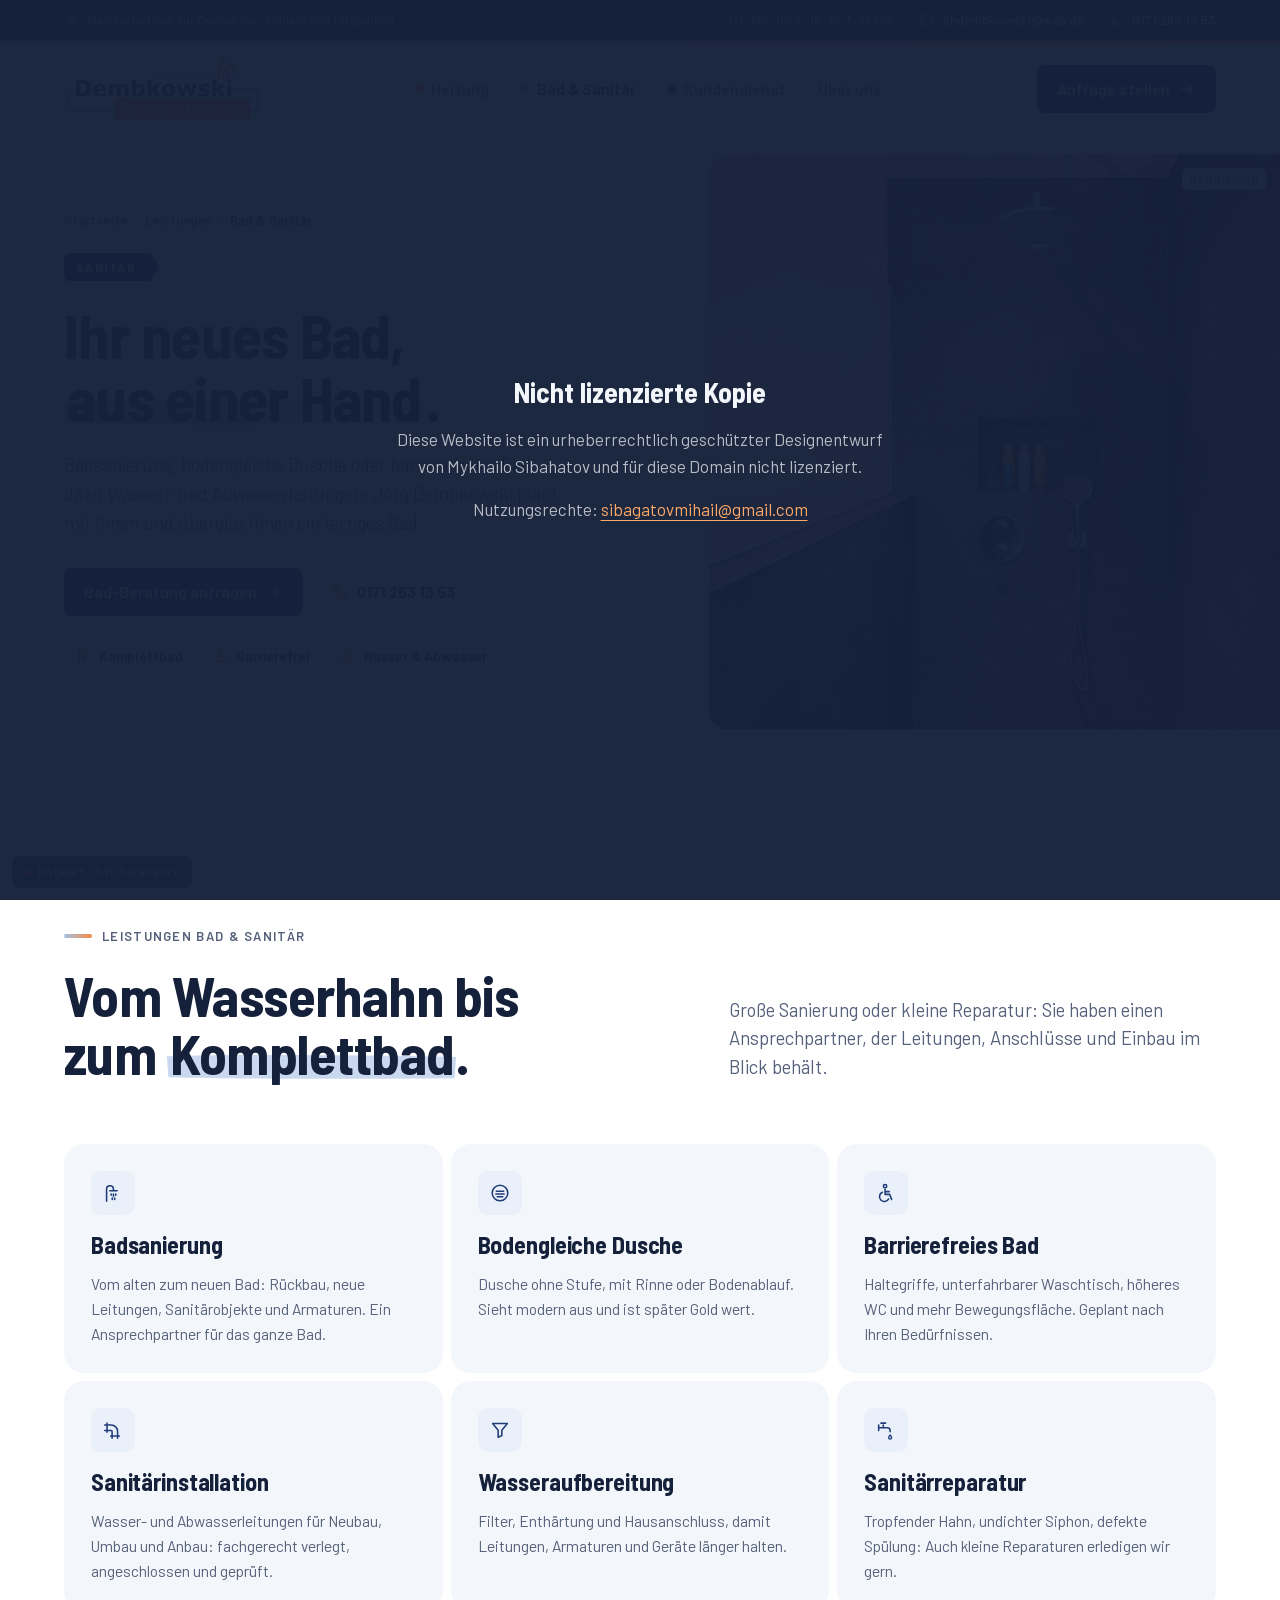
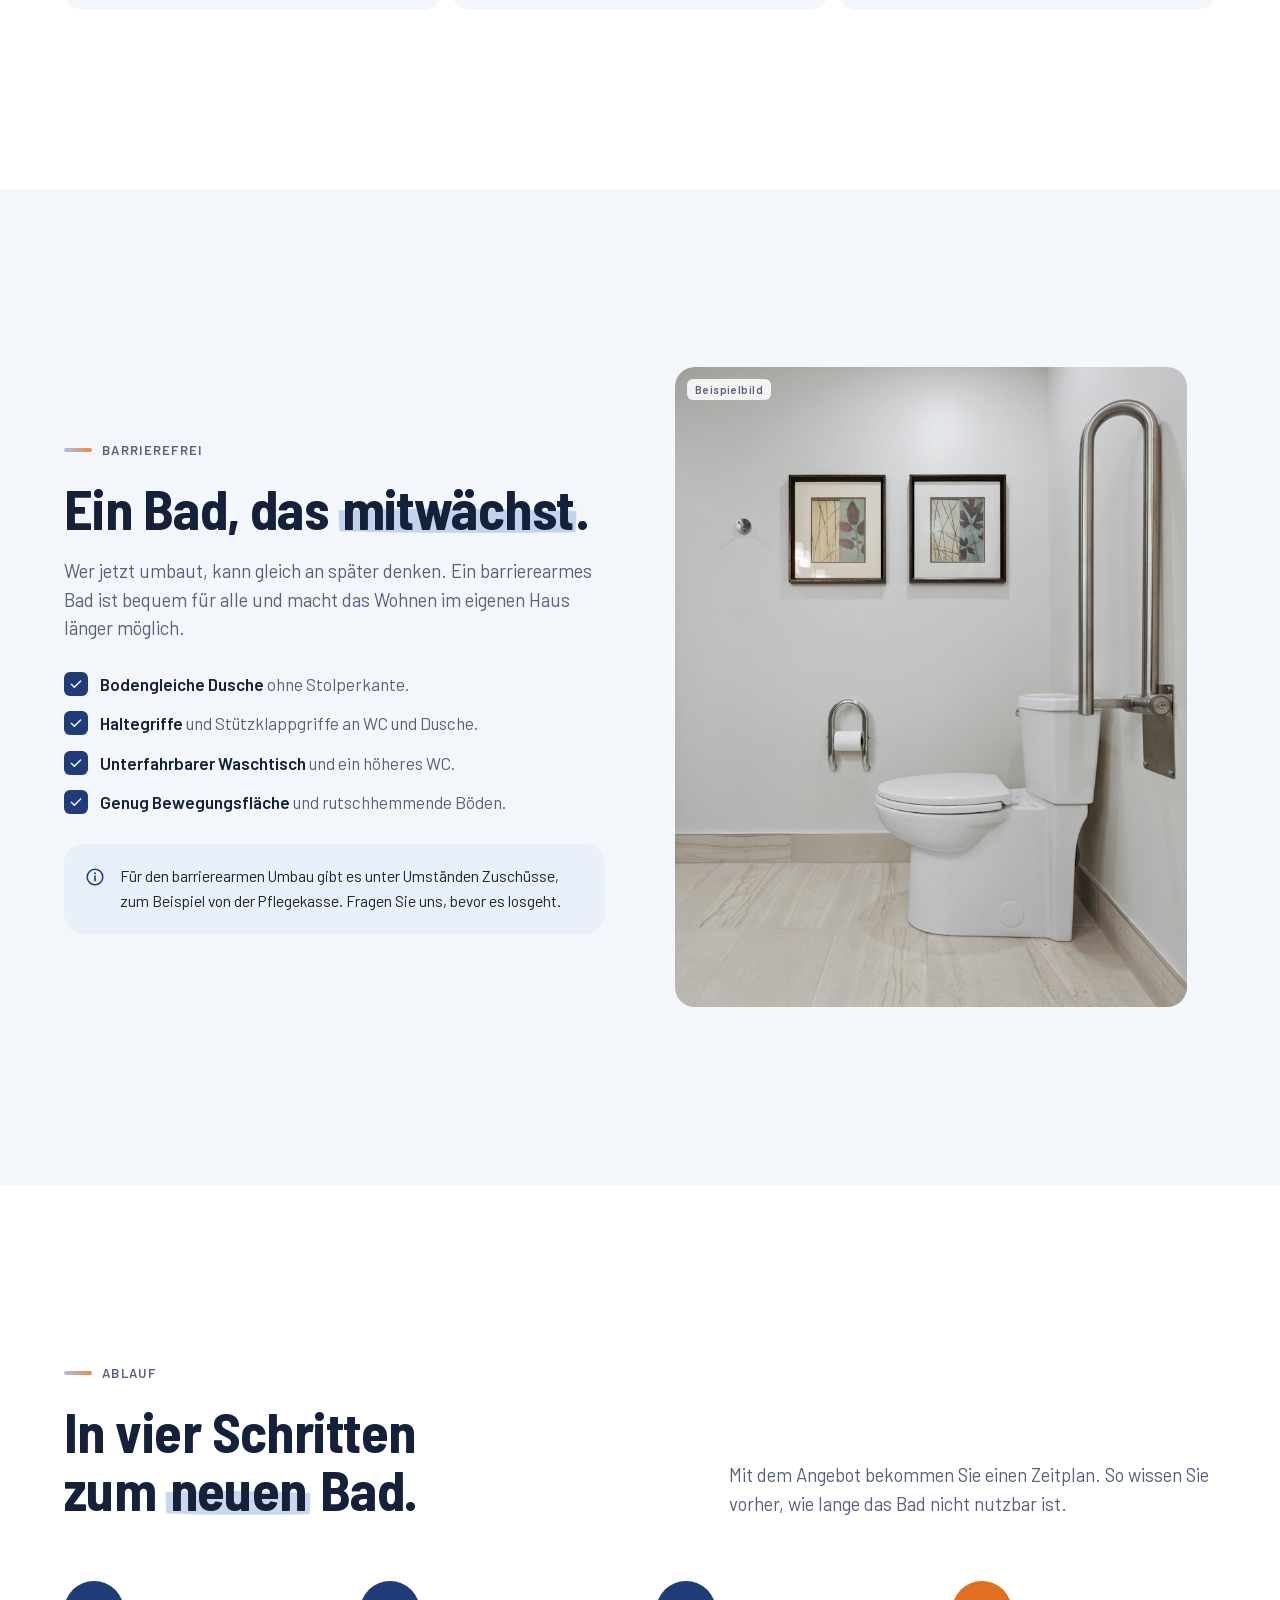
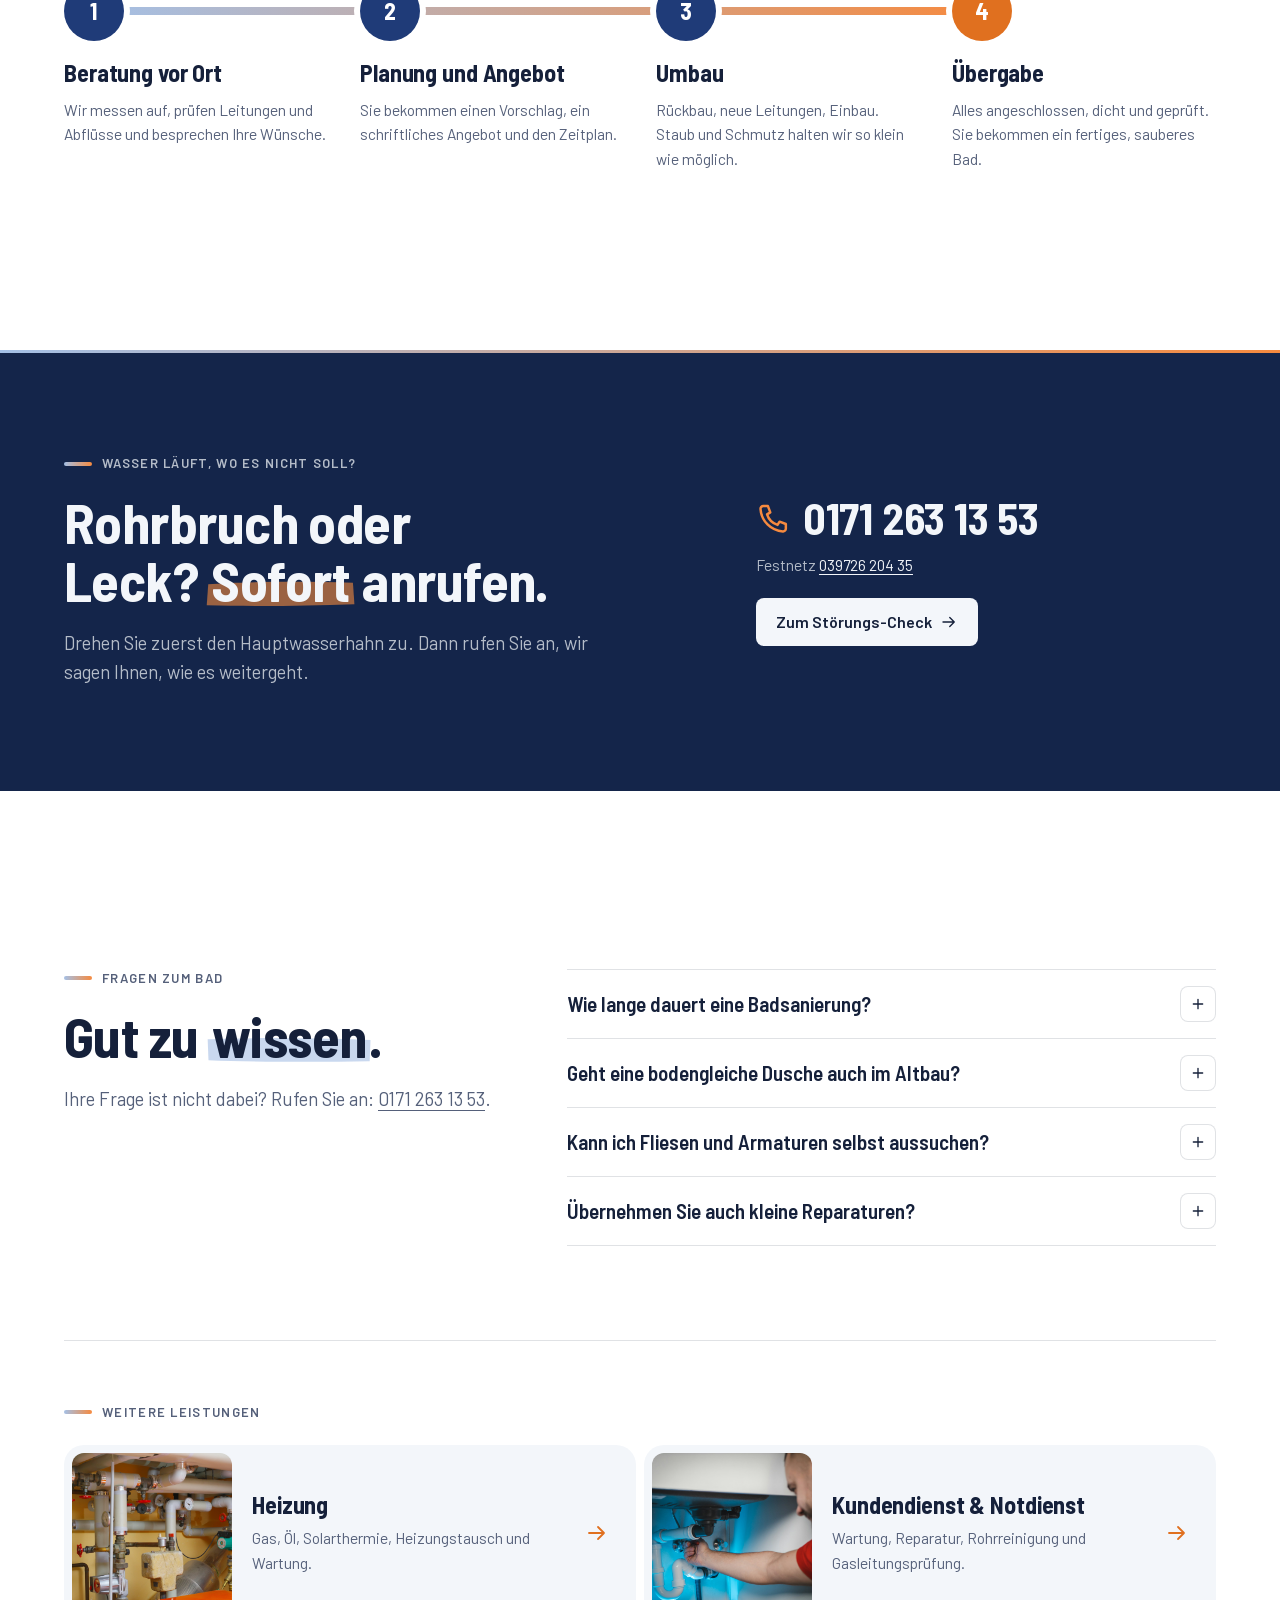
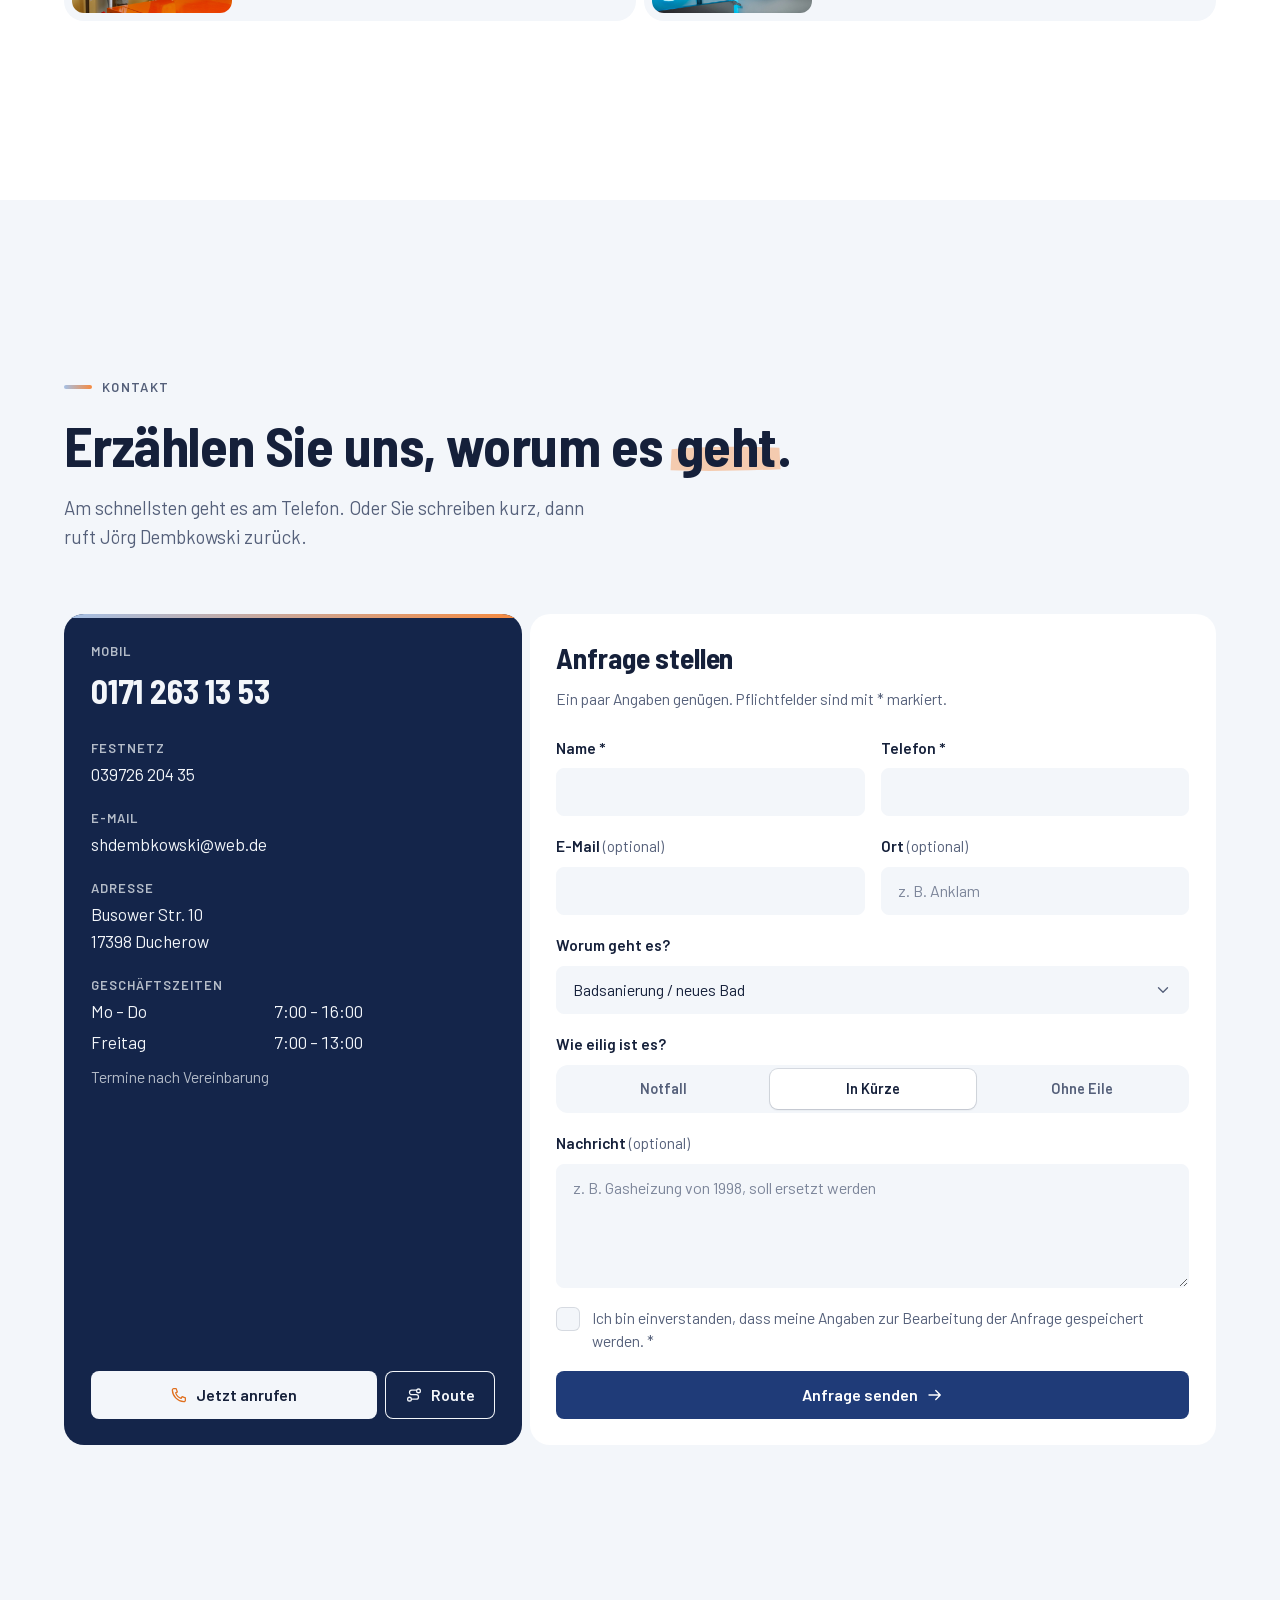
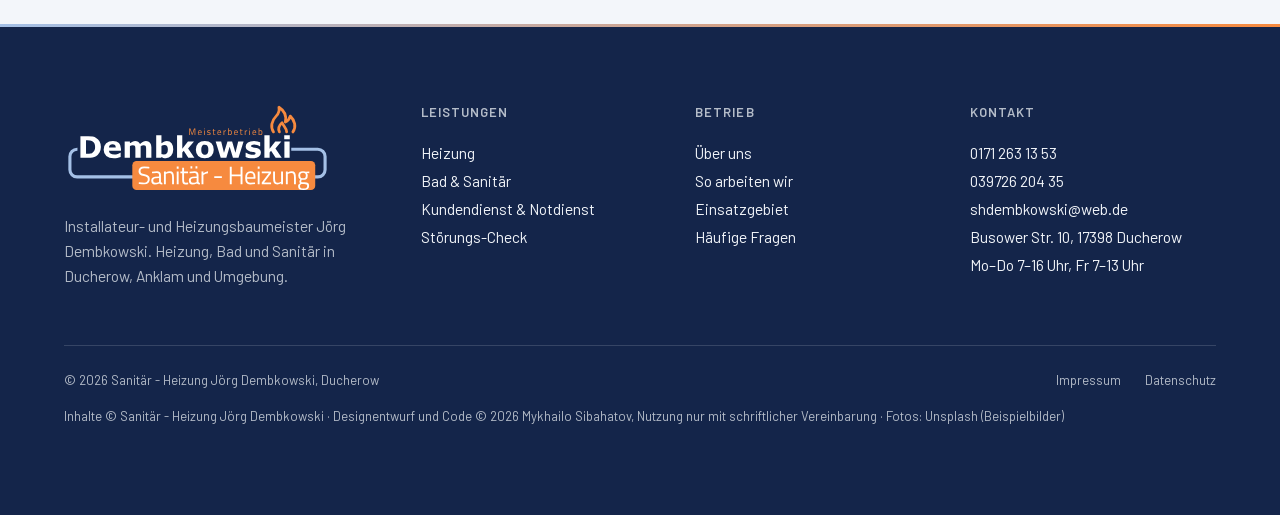
==== bad-sanitaer.html @ 5780a8b9 "Designentwurf Sanitär - Heizung Jörg Dembkowski: Startseite, Heizung, Bad & Sanitär, Kundendienst; L" ====
<!doctype html>
<!--
  Designentwurf „Sanitär - Heizung Jörg Dembkowski“, Ducherow
  Gestaltung und Code © 2026 Mykhailo Sibahatov. Alle Rechte vorbehalten.
  Nur zur Ansicht. Kopieren, Veröffentlichen oder Weiterverwenden ohne schriftliche
  Vereinbarung ist nicht gestattet. Siehe LICENSE.
-->
<html lang="de">
<head>
  <meta charset="utf-8">
  <meta name="viewport" content="width=device-width, initial-scale=1, viewport-fit=cover">
  <title>Bad &amp; Sanitär: Badsanierung, barrierefreies Bad · Sanitär - Heizung Jörg Dembkowski, Ducherow</title>
  <meta name="description" content="Badsanierung aus einer Hand, bodengleiche Dusche, barrierefreies Bad, Sanitärinstallation und Wasseraufbereitung in Ducherow, Anklam und Umgebung. Jörg Dembkowski, Tel. 0171 263 13 53.">
  <meta name="robots" content="noindex, nofollow">
  <meta name="author" content="Mykhailo Sibahatov">
  <meta name="copyright" content="Designentwurf und Code © 2026 Mykhailo Sibahatov. Alle Rechte vorbehalten.">
  <meta name="theme-color" content="#14254A">
  <link rel="icon" href="assets/favicon.svg" type="image/svg+xml">
  <link rel="preload" href="fonts/barlow-400.woff2" as="font" type="font/woff2" crossorigin>
  <link rel="preload" href="fonts/barlow-semi-condensed-700.woff2" as="font" type="font/woff2" crossorigin>
  <link rel="stylesheet" href="css/styles.css?v=2">
  <script>document.documentElement.classList.add('js');</script>
  <script type="application/ld+json">
  {
    "@context": "https://schema.org",
    "@graph": [
      {
        "@type": "Service",
        "name": "Badsanierung und Sanitärinstallation",
        "serviceType": ["Badsanierung", "Barrierefreies Bad", "Sanitärinstallation", "Wasseraufbereitung", "Sanitärreparatur"],
        "areaServed": ["Ducherow", "Anklam", "Ueckermünde", "Pasewalk", "Neubrandenburg"],
        "provider": { "@type": "Plumber", "name": "Sanitär - Heizung Jörg Dembkowski", "telephone": "+49 171 2631353",
          "address": { "@type": "PostalAddress", "streetAddress": "Busower Str. 10", "postalCode": "17398", "addressLocality": "Ducherow", "addressCountry": "DE" } }
      },
      {
        "@type": "BreadcrumbList",
        "itemListElement": [
          { "@type": "ListItem", "position": 1, "name": "Startseite", "item": "index.html" },
          { "@type": "ListItem", "position": 2, "name": "Bad & Sanitär" }
        ]
      }
    ]
  }
  </script>
</head>
<body>
  <!-- partial:sprite -->
  <svg width="0" height="0" style="position:absolute" aria-hidden="true">
    <symbol id="i-phone" viewBox="0 0 24 24"><path d="M5 3.5h3.2l1.6 4.3-2.2 1.4a11 11 0 0 0 7.2 7.2l1.4-2.2 4.3 1.6V19a1.9 1.9 0 0 1-2 1.9A16.5 16.5 0 0 1 3.1 5.5 1.9 1.9 0 0 1 5 3.5Z" fill="none" stroke="currentColor" stroke-width="1.7" stroke-linejoin="round"/></symbol>
    <symbol id="i-mail" viewBox="0 0 24 24"><rect x="3" y="5" width="18" height="14" rx="2.5" fill="none" stroke="currentColor" stroke-width="1.7"/><path d="m4 7 8 6 8-6" fill="none" stroke="currentColor" stroke-width="1.7" stroke-linejoin="round"/></symbol>
    <symbol id="i-pin" viewBox="0 0 24 24"><path d="M12 21s-6.5-5.6-6.5-11a6.5 6.5 0 0 1 13 0c0 5.4-6.5 11-6.5 11Z" fill="none" stroke="currentColor" stroke-width="1.7" stroke-linejoin="round"/><circle cx="12" cy="10" r="2.4" fill="none" stroke="currentColor" stroke-width="1.7"/></symbol>
    <symbol id="i-clock" viewBox="0 0 24 24"><circle cx="12" cy="12" r="8.5" fill="none" stroke="currentColor" stroke-width="1.7"/><path d="M12 7.5V12l3 2" fill="none" stroke="currentColor" stroke-width="1.7" stroke-linecap="round" stroke-linejoin="round"/></symbol>
    <symbol id="i-arrow" viewBox="0 0 24 24"><path d="M4 12h15m-6-6 6 6-6 6" fill="none" stroke="currentColor" stroke-width="1.8" stroke-linecap="round" stroke-linejoin="round"/></symbol>
    <symbol id="i-chev" viewBox="0 0 24 24"><path d="m6 9 6 6 6-6" fill="none" stroke="currentColor" stroke-width="1.8" stroke-linecap="round" stroke-linejoin="round"/></symbol>
    <symbol id="i-check" viewBox="0 0 24 24"><path d="m5 12.5 4.5 4.5L19 7.5" fill="none" stroke="currentColor" stroke-width="2" stroke-linecap="round" stroke-linejoin="round"/></symbol>
    <symbol id="i-plus" viewBox="0 0 24 24"><path d="M12 5v14M5 12h14" fill="none" stroke="currentColor" stroke-width="2" stroke-linecap="round"/></symbol>
    <symbol id="i-star" viewBox="0 0 24 24"><path d="m12 3 2.7 5.6 6.1.8-4.5 4.2 1.1 6L12 16.7l-5.4 2.9 1.1-6-4.5-4.2 6.1-.8Z" fill="currentColor"/></symbol>
    <symbol id="i-route" viewBox="0 0 24 24"><path d="M6 20a2.5 2.5 0 1 0 0-5 2.5 2.5 0 0 0 0 5Zm12-11a2.5 2.5 0 1 0 0-5 2.5 2.5 0 0 0 0 5ZM8.5 17.5H15a3 3 0 0 0 0-6H9a3 3 0 0 1 0-6h6.5" fill="none" stroke="currentColor" stroke-width="1.7" stroke-linecap="round"/></symbol>
    <symbol id="i-badge" viewBox="0 0 24 24"><path d="M12 3 5 6v5.2c0 4.3 2.9 8 7 9.3 4.1-1.3 7-5 7-9.3V6l-7-3Z" fill="none" stroke="currentColor" stroke-width="1.7" stroke-linejoin="round"/><path d="m9 12 2.2 2.2L15.5 10" fill="none" stroke="currentColor" stroke-width="1.7" stroke-linecap="round" stroke-linejoin="round"/></symbol>
    <symbol id="i-calendar" viewBox="0 0 24 24"><rect x="3.5" y="5" width="17" height="15" rx="2.5" fill="none" stroke="currentColor" stroke-width="1.7"/><path d="M3.5 10h17M8 3v4M16 3v4" fill="none" stroke="currentColor" stroke-width="1.7" stroke-linecap="round"/></symbol>
    <symbol id="i-flame" viewBox="0 0 24 24"><path d="M12 3c.8 3.4 5.5 5.3 5.5 10.2A5.5 5.5 0 0 1 6.5 13.4c0-2.3 1.2-3.8 2.5-5 .3 1.7 1.1 2.8 2.3 3.1C11 9 10.9 6.1 12 3Z" fill="none" stroke="currentColor" stroke-width="1.7" stroke-linejoin="round"/></symbol>
    <symbol id="i-drop" viewBox="0 0 24 24"><path d="M12 3.5s6 6.3 6 10.6a6 6 0 0 1-12 0C6 9.8 12 3.5 12 3.5Z" fill="none" stroke="currentColor" stroke-width="1.7" stroke-linejoin="round"/><path d="M9.5 14.5a2.6 2.6 0 0 0 2.5 2.5" fill="none" stroke="currentColor" stroke-width="1.7" stroke-linecap="round"/></symbol>
    <symbol id="i-wrench" viewBox="0 0 24 24"><path d="M14.8 5.6a4.2 4.2 0 0 0-5.3 5.4L4 16.5 7.5 20l5.5-5.5a4.2 4.2 0 0 0 5.4-5.3l-2.6 2.6-2.8-.8-.8-2.8 2.6-2.6Z" fill="none" stroke="currentColor" stroke-width="1.7" stroke-linejoin="round"/></symbol>
    <symbol id="i-sun" viewBox="0 0 24 24"><circle cx="12" cy="12" r="4" fill="none" stroke="currentColor" stroke-width="1.7"/><path d="M12 2.5v2.2M12 19.3v2.2M2.5 12h2.2M19.3 12h2.2M5.3 5.3l1.6 1.6M17.1 17.1l1.6 1.6M5.3 18.7l1.6-1.6M17.1 6.9l1.6-1.6" fill="none" stroke="currentColor" stroke-width="1.7" stroke-linecap="round"/></symbol>
    <symbol id="i-gauge" viewBox="0 0 24 24"><path d="M4.2 16.5a8.5 8.5 0 1 1 15.6 0" fill="none" stroke="currentColor" stroke-width="1.7" stroke-linecap="round"/><path d="m12 15 3.5-4.5" fill="none" stroke="currentColor" stroke-width="1.7" stroke-linecap="round"/><circle cx="12" cy="15" r="1.6" fill="currentColor"/><path d="M8 20h8" fill="none" stroke="currentColor" stroke-width="1.7" stroke-linecap="round"/></symbol>
    <symbol id="i-shower" viewBox="0 0 24 24"><path d="M5 21V7.5A3.5 3.5 0 0 1 8.5 4h.5a3.5 3.5 0 0 1 3.5 3.5V9" fill="none" stroke="currentColor" stroke-width="1.7" stroke-linecap="round"/><path d="M8.5 9.5h8" fill="none" stroke="currentColor" stroke-width="1.7" stroke-linecap="round"/><path d="M10 13v1.5M12.5 13v2.5M15 13v1.5M11.2 17.5v1.5M13.8 17.5v1.5" fill="none" stroke="currentColor" stroke-width="1.7" stroke-linecap="round"/></symbol>
    <symbol id="i-radiator" viewBox="0 0 24 24"><rect x="3.5" y="6" width="17" height="12" rx="2" fill="none" stroke="currentColor" stroke-width="1.7"/><path d="M8 6v12M12 6v12M16 6v12M6 18v2.5M18 18v2.5" fill="none" stroke="currentColor" stroke-width="1.7" stroke-linecap="round"/></symbol>
    <symbol id="i-pipe" viewBox="0 0 24 24"><path d="M3 6.5h7a7 7 0 0 1 7 7V21M3 12.5h7a1 1 0 0 1 1 1V21" fill="none" stroke="currentColor" stroke-width="1.7" stroke-linecap="round"/><path d="M5.5 4.5v10M9.5 18.5h9.5" fill="none" stroke="currentColor" stroke-width="1.7" stroke-linecap="round"/></symbol>
    <symbol id="i-filter" viewBox="0 0 24 24"><path d="M4 5h16l-6 7.2V18l-4 2v-7.8L4 5Z" fill="none" stroke="currentColor" stroke-width="1.7" stroke-linejoin="round"/></symbol>
    <symbol id="i-access" viewBox="0 0 24 24"><circle cx="11" cy="4.5" r="1.8" fill="none" stroke="currentColor" stroke-width="1.7"/><path d="M11 8v5.5h5l2.2 5.5M11 10.5h4.5M8 11.2a5.3 5.3 0 1 0 6.9 7.3" fill="none" stroke="currentColor" stroke-width="1.7" stroke-linecap="round" stroke-linejoin="round"/></symbol>
    <symbol id="i-alert" viewBox="0 0 24 24"><path d="M10.3 4.4a2 2 0 0 1 3.4 0l7.5 13a2 2 0 0 1-1.7 3H4.5a2 2 0 0 1-1.7-3l7.5-13Z" fill="none" stroke="currentColor" stroke-width="1.7" stroke-linejoin="round"/><path d="M12 9.5v4" fill="none" stroke="currentColor" stroke-width="1.8" stroke-linecap="round"/><circle cx="12" cy="16.7" r="1.1" fill="currentColor"/></symbol>
    <symbol id="i-snow" viewBox="0 0 24 24"><path d="M12 3v18M4.2 7.5l15.6 9M4.2 16.5l15.6-9M9.5 4.5 12 6.5l2.5-2M9.5 19.5l2.5-2 2.5 2" fill="none" stroke="currentColor" stroke-width="1.7" stroke-linecap="round" stroke-linejoin="round"/></symbol>
    <symbol id="i-tap" viewBox="0 0 24 24"><path d="M4 9.5h9.5a3 3 0 0 1 3 3V14M4 6.5v6M9 9.5V6.5M6.5 4.5h5" fill="none" stroke="currentColor" stroke-width="1.7" stroke-linecap="round" stroke-linejoin="round"/><path d="M16.5 17.5s-1.6 1.8-1.6 2.9a1.6 1.6 0 0 0 3.2 0c0-1.1-1.6-2.9-1.6-2.9Z" fill="none" stroke="currentColor" stroke-width="1.5" stroke-linejoin="round"/></symbol>
    <symbol id="i-wave" viewBox="0 0 24 24"><path d="M3 9c2.2-2.4 3.8 2.4 6 0s3.8 2.4 6 0 3.8 2.4 6 0M3 15c2.2-2.4 3.8 2.4 6 0s3.8 2.4 6 0 3.8 2.4 6 0" fill="none" stroke="currentColor" stroke-width="1.7" stroke-linecap="round"/></symbol>
    <symbol id="i-drain" viewBox="0 0 24 24"><circle cx="12" cy="12" r="8.5" fill="none" stroke="currentColor" stroke-width="1.7"/><path d="M8 10h8M7.5 13h9M9 16h6" fill="none" stroke="currentColor" stroke-width="1.7" stroke-linecap="round"/></symbol>
    <symbol id="i-euro" viewBox="0 0 24 24"><path d="M17 6.5a6.5 6.5 0 1 0 0 11M5 10.5h8M5 13.5h7" fill="none" stroke="currentColor" stroke-width="1.7" stroke-linecap="round"/></symbol>
    <symbol id="i-info" viewBox="0 0 24 24"><circle cx="12" cy="12" r="8.5" fill="none" stroke="currentColor" stroke-width="1.7"/><path d="M12 11v5" fill="none" stroke="currentColor" stroke-width="1.8" stroke-linecap="round"/><circle cx="12" cy="7.9" r="1.1" fill="currentColor"/></symbol>
    <symbol id="i-tip" viewBox="0 0 14 28"><path d="M0 0h2.6a3 3 0 0 1 2.4 1.2l7.8 11a3 3 0 0 1 0 3.6L5 26.8A3 3 0 0 1 2.6 28H0Z"/></symbol>
  </svg>
  <!-- /partial:sprite -->

  <a class="skip-link" href="#main">Zum Inhalt springen</a>

  <!-- partial:header -->
  <header class="site-header">
    <div class="topbar">
      <div class="container topbar__inner">
        <p class="topbar__text"><svg aria-hidden="true"><use href="#i-pin"/></svg><span class="topbar__long">Meisterbetrieb für Ducherow, Anklam und Umgebung</span><span class="topbar__short">Meisterbetrieb · Ducherow</span></p>
        <div class="topbar__links">
          <p class="topbar__hours"><svg aria-hidden="true"><use href="#i-clock"/></svg>Mo–Do 7–16 · Fr 7–13 Uhr</p>
          <a class="topbar__mail" href="mailto:shdembkowski@web.de"><svg aria-hidden="true"><use href="#i-mail"/></svg>shdembkowski@web.de</a>
          <a href="tel:+491712631353"><svg aria-hidden="true"><use href="#i-phone"/></svg>0171 263 13 53</a>
        </div>
      </div>
    </div>
    <nav class="navbar" data-open="false" aria-label="Hauptnavigation">
      <div class="container navbar__inner">
        <a class="brand" href="index.html" aria-label="Sanitär - Heizung Jörg Dembkowski, zur Startseite">
          <img class="brand__logo" src="assets/logo.svg?v=2" width="162" height="56" alt="Meisterbetrieb Dembkowski, Sanitär - Heizung">
        </a>

        <div class="navbar__menu" id="nav-menu">
          <ul class="navbar__links">
            <li><a class="navbar__link" href="heizung.html"><span class="navbar__dot navbar__dot--warm" aria-hidden="true"></span>Heizung<svg class="navbar__arrow" aria-hidden="true"><use href="#i-arrow"/></svg></a></li>
            <li><a class="navbar__link is-current" href="bad-sanitaer.html" aria-current="page"><span class="navbar__dot navbar__dot--cold" aria-hidden="true"></span>Bad &amp; Sanitär<svg class="navbar__arrow" aria-hidden="true"><use href="#i-arrow"/></svg></a></li>
            <li><a class="navbar__link" href="kundendienst.html"><span class="navbar__dot navbar__dot--night" aria-hidden="true"></span>Kundendienst<svg class="navbar__arrow" aria-hidden="true"><use href="#i-arrow"/></svg></a></li>
            <li><a class="navbar__link" href="index.html#betrieb" data-spy="betrieb">Über uns<svg class="navbar__arrow" aria-hidden="true"><use href="#i-arrow"/></svg></a></li>
          </ul>
          <div class="navbar__sheet-foot">
            <div class="navbar__sheet-cta">
              <a class="btn btn--brand" href="#kontakt">Anfrage stellen</a>
              <a class="btn btn--tile" href="tel:+491712631353" aria-label="Anrufen: 0171 263 13 53"><svg aria-hidden="true"><use href="#i-phone"/></svg></a>
            </div>
            <p class="navbar__sheet-info"><span><svg aria-hidden="true"><use href="#i-clock"/></svg>Mo–Do 7–16 · Fr 7–13 Uhr</span><span><svg aria-hidden="true"><use href="#i-pin"/></svg>Busower Str. 10, Ducherow</span></p>
          </div>
        </div>

        <div class="navbar__actions">
          <a class="btn btn--brand navbar__cta" href="#kontakt">Anfrage stellen<svg aria-hidden="true"><use href="#i-arrow"/></svg></a>
          <a class="btn btn--call navbar__call" href="tel:+491712631353" aria-label="Anrufen: 0171 263 13 53"><svg aria-hidden="true"><use href="#i-phone"/></svg></a>
          <button class="navbar__toggle" type="button" aria-expanded="false" aria-controls="nav-menu">
            <span></span><span></span><span></span><span class="visually-hidden">Menü öffnen</span>
          </button>
        </div>
      </div>
    </nav>
  </header>
  <!-- /partial:header -->

  <main id="main">

    <!-- ============ Page hero ============ -->
    <section class="page-hero" aria-labelledby="page-title">
      <div class="page-hero__grid">
        <div class="page-hero__content">
          <nav class="crumbs" aria-label="Brotkrumen">
            <ol><li><a href="index.html">Startseite</a></li><li><a href="index.html#leistungen">Leistungen</a></li><li><span aria-current="page">Bad &amp; Sanitär</span></li></ol>
          </nav>
          <p class="pipe-tag pipe-tag--cold"><span>Sanitär</span><svg aria-hidden="true"><use href="#i-tip"/></svg></p>
          <div class="page-title"><h1 id="page-title">Ihr neues Bad, <em class="cold">aus einer Hand</em>.</h1></div>
          <div class="lead"><p>Badsanierung, bodengleiche Dusche oder barrierefreies Bad, dazu Wasser- und Abwasserleitungen: Jörg Dembkowski plant mit Ihnen und übergibt Ihnen ein fertiges Bad.</p></div>
          <div class="hero__actions">
            <a class="btn btn--brand" href="#kontakt">Bad-Beratung anfragen<svg aria-hidden="true"><use href="#i-arrow"/></svg></a>
            <a class="btn btn--plain" href="tel:+491712631353" aria-label="Anrufen: 0171 263 13 53"><svg aria-hidden="true"><use href="#i-phone"/></svg><span class="hero__tel-num">0171 263 13 53</span></a>
          </div>
          <ul class="quick" aria-label="Schwerpunkte">
            <li><svg aria-hidden="true"><use href="#i-shower"/></svg>Komplettbad</li>
            <li><svg aria-hidden="true"><use href="#i-access"/></svg>Barrierefrei</li>
            <li><svg aria-hidden="true"><use href="#i-drop"/></svg>Wasser &amp; Abwasser</li>
          </ul>
        </div>
        <div class="page-hero__visual">
          <figure class="page-hero__photo">
            <img src="assets/img/dusche-bodengleich.jpg" width="1600" height="1067" alt="Bodengleiche Dusche mit dunklen Großformatfliesen, Wandnische und Duschstange" fetchpriority="high" style="object-position: 30% 50%">
            <figcaption class="photo-tag">Beispielbild</figcaption>
          </figure>
        </div>
      </div>
    </section>

    <!-- ============ Leistungsumfang ============ -->
    <section class="section" id="leistungen" aria-labelledby="leistungen-title">
      <div class="container">
        <div class="section-head section-head--split">
          <div class="eyebrow"><p>Leistungen Bad &amp; Sanitär</p></div>
          <div class="heading"><h2 id="leistungen-title">Vom Wasserhahn bis zum <em class="cold">Komplettbad</em>.</h2></div>
          <div class="lead"><p>Große Sanierung oder kleine Reparatur: Sie haben einen Ansprechpartner, der Leitungen, Anschlüsse und Einbau im Blick behält.</p></div>
        </div>
        <ul class="subs reveal">
          <li class="sub sub--cold">
            <div class="sub__icon" aria-hidden="true"><svg><use href="#i-shower"/></svg></div>
            <div class="sub__title"><h3>Badsanierung</h3></div>
            <div class="sub__text"><p>Vom alten zum neuen Bad: Rückbau, neue Leitungen, Sanitärobjekte und Armaturen. Ein Ansprechpartner für das ganze Bad.</p></div>
          </li>
          <li class="sub sub--cold">
            <div class="sub__icon" aria-hidden="true"><svg><use href="#i-drain"/></svg></div>
            <div class="sub__title"><h3>Bodengleiche Dusche</h3></div>
            <div class="sub__text"><p>Dusche ohne Stufe, mit Rinne oder Bodenablauf. Sieht modern aus und ist später Gold wert.</p></div>
          </li>
          <li class="sub sub--cold">
            <div class="sub__icon" aria-hidden="true"><svg><use href="#i-access"/></svg></div>
            <div class="sub__title"><h3>Barrierefreies Bad</h3></div>
            <div class="sub__text"><p>Haltegriffe, unterfahrbarer Waschtisch, höheres WC und mehr Bewegungsfläche. Geplant nach Ihren Bedürfnissen.</p></div>
          </li>
          <li class="sub sub--cold">
            <div class="sub__icon" aria-hidden="true"><svg><use href="#i-pipe"/></svg></div>
            <div class="sub__title"><h3>Sanitärinstallation</h3></div>
            <div class="sub__text"><p>Wasser- und Abwasserleitungen für Neubau, Umbau und Anbau: fachgerecht verlegt, angeschlossen und geprüft.</p></div>
          </li>
          <li class="sub sub--cold">
            <div class="sub__icon" aria-hidden="true"><svg><use href="#i-filter"/></svg></div>
            <div class="sub__title"><h3>Wasseraufbereitung</h3></div>
            <div class="sub__text"><p>Filter, Enthärtung und Hausanschluss, damit Leitungen, Armaturen und Geräte länger halten.</p></div>
          </li>
          <li class="sub sub--cold">
            <div class="sub__icon" aria-hidden="true"><svg><use href="#i-tap"/></svg></div>
            <div class="sub__title"><h3>Sanitärreparatur</h3></div>
            <div class="sub__text"><p>Tropfender Hahn, undichter Siphon, defekte Spülung: Auch kleine Reparaturen erledigen wir gern.</p></div>
          </li>
        </ul>
      </div>
    </section>

    <!-- ============ Barrierefrei ============ -->
    <section class="section section--tint" id="barrierefrei" aria-labelledby="barrierefrei-title">
      <div class="container split split--rev">
        <figure class="split__media split__media--tall">
          <img src="assets/img/bad-barrierefrei.jpg" width="1400" height="933" alt="Helles Bad mit WC und klappbarem Haltegriff an der Wand" loading="lazy">
          <figcaption class="photo-tag">Beispielbild</figcaption>
        </figure>
        <div class="split__content">
          <div class="section-head">
            <div class="eyebrow"><p>Barrierefrei</p></div>
            <div class="heading"><h2 id="barrierefrei-title">Ein Bad, das <em class="cold">mitwächst</em>.</h2></div>
            <div class="lead"><p>Wer jetzt umbaut, kann gleich an später denken. Ein barrierearmes Bad ist bequem für alle und macht das Wohnen im eigenen Haus länger möglich.</p></div>
          </div>
          <ul class="checks checks--cold">
            <li><svg aria-hidden="true"><use href="#i-check"/></svg><p><b>Bodengleiche Dusche</b> ohne Stolperkante.</p></li>
            <li><svg aria-hidden="true"><use href="#i-check"/></svg><p><b>Haltegriffe</b> und Stützklappgriffe an WC und Dusche.</p></li>
            <li><svg aria-hidden="true"><use href="#i-check"/></svg><p><b>Unterfahrbarer Waschtisch</b> und ein höheres WC.</p></li>
            <li><svg aria-hidden="true"><use href="#i-check"/></svg><p><b>Genug Bewegungsfläche</b> und rutschhemmende Böden.</p></li>
          </ul>
          <div class="notice">
            <svg aria-hidden="true"><use href="#i-info"/></svg>
            <p>Für den barrierearmen Umbau gibt es unter Umständen Zuschüsse, zum Beispiel von der Pflegekasse. Fragen Sie uns, bevor es losgeht.</p>
          </div>
        </div>
      </div>
    </section>

    <!-- ============ Ablauf ============ -->
    <section class="section" id="ablauf" aria-labelledby="ablauf-title">
      <div class="container">
        <div class="section-head section-head--split">
          <div class="eyebrow"><p>Ablauf</p></div>
          <div class="heading"><h2 id="ablauf-title">In vier Schritten zum <em class="cold">neuen</em> Bad.</h2></div>
          <div class="lead"><p>Mit dem Angebot bekommen Sie einen Zeitplan. So wissen Sie vorher, wie lange das Bad nicht nutzbar ist.</p></div>
        </div>
        <ol class="flow" data-inview>
          <li class="flow__pipe" aria-hidden="true"></li>
          <li class="flow__step">
            <div class="flow__num" aria-hidden="true">1</div>
            <div class="flow__title"><h3>Beratung vor Ort</h3></div>
            <div class="flow__text"><p>Wir messen auf, prüfen Leitungen und Abflüsse und besprechen Ihre Wünsche.</p></div>
          </li>
          <li class="flow__step">
            <div class="flow__num" aria-hidden="true">2</div>
            <div class="flow__title"><h3>Planung und Angebot</h3></div>
            <div class="flow__text"><p>Sie bekommen einen Vorschlag, ein schriftliches Angebot und den Zeitplan.</p></div>
          </li>
          <li class="flow__step">
            <div class="flow__num" aria-hidden="true">3</div>
            <div class="flow__title"><h3>Umbau</h3></div>
            <div class="flow__text"><p>Rückbau, neue Leitungen, Einbau. Staub und Schmutz halten wir so klein wie möglich.</p></div>
          </li>
          <li class="flow__step">
            <div class="flow__num" aria-hidden="true">4</div>
            <div class="flow__title"><h3>Übergabe</h3></div>
            <div class="flow__text"><p>Alles angeschlossen, dicht und geprüft. Sie bekommen ein fertiges, sauberes Bad.</p></div>
          </li>
        </ol>
      </div>
    </section>

    <!-- ============ Call band ============ -->
    <section class="section section--night callband" aria-labelledby="call-title">
      <div class="container callband__inner">
        <div class="callband__text">
          <div class="eyebrow"><p>Wasser läuft, wo es nicht soll?</p></div>
          <div class="heading"><h2 id="call-title">Rohrbruch oder Leck? <em>Sofort</em> anrufen.</h2></div>
          <div class="lead"><p>Drehen Sie zuerst den Hauptwasserhahn zu. Dann rufen Sie an, wir sagen Ihnen, wie es weitergeht.</p></div>
        </div>
        <div class="callband__actions">
          <a class="callband__num" href="tel:+491712631353"><svg aria-hidden="true"><use href="#i-phone"/></svg>0171 263 13 53</a>
          <p class="callband__alt">Festnetz <a href="tel:+493972620435">039726 204 35</a></p>
          <a class="btn btn--light" href="kundendienst.html#stoerung">Zum Störungs-Check<svg aria-hidden="true"><use href="#i-arrow"/></svg></a>
        </div>
      </div>
    </section>

    <!-- ============ FAQ + weitere Leistungen ============ -->
    <section class="section" id="fragen" aria-labelledby="fragen-title">
      <div class="container">
        <div class="faq">
          <div class="section-head">
            <div class="eyebrow"><p>Fragen zum Bad</p></div>
            <div class="heading"><h2 id="fragen-title">Gut zu <em class="cold">wissen</em>.</h2></div>
            <div class="lead"><p>Ihre Frage ist nicht dabei? Rufen Sie an: <a href="tel:+491712631353">0171 263 13 53</a>.</p></div>
          </div>
          <div class="acc-list">
            <div class="acc">
              <h3><button class="acc__btn" type="button" aria-expanded="false" aria-controls="bf-1" id="bf-1-btn">Wie lange dauert eine Badsanierung?<span class="acc__icon" aria-hidden="true"><svg><use href="#i-plus"/></svg></span></button></h3>
              <div class="acc__panel" id="bf-1" role="region" aria-labelledby="bf-1-btn"><div class="acc__inner"><p>Das hängt von Größe und Umfang ab. Den genauen Zeitplan bekommen Sie mit dem Angebot, damit Sie wissen, wie lange das Bad nicht nutzbar ist.</p></div></div>
            </div>
            <div class="acc">
              <h3><button class="acc__btn" type="button" aria-expanded="false" aria-controls="bf-2" id="bf-2-btn">Geht eine bodengleiche Dusche auch im Altbau?<span class="acc__icon" aria-hidden="true"><svg><use href="#i-plus"/></svg></span></button></h3>
              <div class="acc__panel" id="bf-2" role="region" aria-labelledby="bf-2-btn"><div class="acc__inner"><p>Oft ja. Entscheidend ist, wie viel Gefälle zum Abfluss möglich ist. Wenn der Boden zu wenig Höhe hat, gibt es flache Duschrinnen oder Pumpen. Wir prüfen das beim Termin vor Ort.</p></div></div>
            </div>
            <div class="acc">
              <h3><button class="acc__btn" type="button" aria-expanded="false" aria-controls="bf-3" id="bf-3-btn">Kann ich Fliesen und Armaturen selbst aussuchen?<span class="acc__icon" aria-hidden="true"><svg><use href="#i-plus"/></svg></span></button></h3>
              <div class="acc__panel" id="bf-3" role="region" aria-labelledby="bf-3-btn"><div class="acc__inner"><p>Natürlich. Wir beraten Sie, was technisch passt und worauf Sie beim Kauf achten sollten. Den Stil bestimmen Sie.</p></div></div>
            </div>
            <div class="acc">
              <h3><button class="acc__btn" type="button" aria-expanded="false" aria-controls="bf-4" id="bf-4-btn">Übernehmen Sie auch kleine Reparaturen?<span class="acc__icon" aria-hidden="true"><svg><use href="#i-plus"/></svg></span></button></h3>
              <div class="acc__panel" id="bf-4" role="region" aria-labelledby="bf-4-btn"><div class="acc__inner"><p>Ja. Ein tropfender Hahn, eine laufende Spülung oder ein undichter Siphon sind kein zu kleiner Auftrag. Rufen Sie einfach an.</p></div></div>
            </div>
          </div>
        </div>

        <div class="more-block">
          <div class="eyebrow"><p>Weitere Leistungen</p></div>
          <div class="more">
            <a class="more__card" href="heizung.html">
              <figure class="more__photo"><img src="assets/img/heizungsraum.jpg" width="1600" height="1064" alt="" loading="lazy"></figure>
              <div class="more__body"><h3>Heizung</h3><p>Gas, Öl, Solarthermie, Heizungstausch und Wartung.</p></div>
              <svg class="more__arrow" aria-hidden="true"><use href="#i-arrow"/></svg>
            </a>
            <a class="more__card" href="kundendienst.html">
              <figure class="more__photo"><img src="assets/img/waschbecken-reparatur.jpg" width="1600" height="1200" alt="" loading="lazy"></figure>
              <div class="more__body"><h3>Kundendienst &amp; Notdienst</h3><p>Wartung, Reparatur, Rohrreinigung und Gasleitungsprüfung.</p></div>
              <svg class="more__arrow" aria-hidden="true"><use href="#i-arrow"/></svg>
            </a>
          </div>
        </div>
      </div>
    </section>

    <!-- partial:contact -->
    <section class="section section--tint" id="kontakt" aria-labelledby="kontakt-title">
      <div class="container">
        <div class="section-head">
          <div class="eyebrow"><p>Kontakt</p></div>
          <div class="heading"><h2 id="kontakt-title">Erzählen Sie uns, worum es <em>geht</em>.</h2></div>
          <div class="lead"><p>Am schnellsten geht es am Telefon. Oder Sie schreiben kurz, dann ruft Jörg Dembkowski zurück.</p></div>
        </div>

        <div class="contact">
          <div class="contact__info">
            <dl class="contact__details">
              <div><dt>Mobil</dt><dd><a class="contact__big" href="tel:+491712631353">0171 263 13 53</a></dd></div>
              <div><dt>Festnetz</dt><dd><a href="tel:+493972620435">039726 204 35</a></dd></div>
              <div><dt>E-Mail</dt><dd><a href="mailto:shdembkowski@web.de">shdembkowski@web.de</a></dd></div>
              <div><dt>Adresse</dt><dd>Busower Str. 10<br>17398 Ducherow</dd></div>
              <div><dt>Geschäftszeiten</dt><dd class="hours"><div><span>Mo – Do</span><span>7:00 – 16:00</span></div><div><span>Freitag</span><span>7:00 – 13:00</span></div><small>Termine nach Vereinbarung</small></dd></div>
            </dl>
            <div class="contact__actions">
              <a class="btn btn--brand" href="tel:+491712631353"><svg aria-hidden="true"><use href="#i-phone"/></svg>Jetzt anrufen</a>
              <a class="btn btn--ghost" href="https://www.google.com/maps/search/?api=1&amp;query=Busower+Str.+10%2C+17398+Ducherow" target="_blank" rel="noopener"><svg aria-hidden="true"><use href="#i-route"/></svg>Route</a>
            </div>
          </div>

          <div class="form-cell">
            <div class="form-cell__title"><h3>Anfrage stellen</h3></div>
            <div class="form-cell__hint"><p>Ein paar Angaben genügen. Pflichtfelder sind mit * markiert.</p></div>
            <form class="form" id="contact-form" novalidate>
              <div class="form__row">
                <div class="field">
                  <label for="f-name">Name *</label>
                  <input id="f-name" name="name" type="text" autocomplete="name" required>
                  <p class="field__error" id="f-name-err" aria-live="polite"></p>
                </div>
                <div class="field">
                  <label for="f-tel">Telefon *</label>
                  <input id="f-tel" name="telefon" type="tel" autocomplete="tel" inputmode="tel" required>
                  <p class="field__error" id="f-tel-err" aria-live="polite"></p>
                </div>
              </div>
              <div class="form__row">
                <div class="field">
                  <label for="f-mail">E-Mail <small>(optional)</small></label>
                  <input id="f-mail" name="email" type="email" autocomplete="email" inputmode="email">
                  <p class="field__error" id="f-mail-err" aria-live="polite"></p>
                </div>
                <div class="field">
                  <label for="f-ort">Ort <small>(optional)</small></label>
                  <input id="f-ort" name="ort" type="text" autocomplete="address-level2" placeholder="z. B. Anklam">
                </div>
              </div>
              <div class="field">
                <label for="f-art">Worum geht es?</label>
                <select id="f-art" name="anliegen" class="input">
                  <option value="">Bitte wählen</option>
                  <option>Neue Heizung / Heizungstausch</option>
                  <option>Heizungswartung</option>
                  <option selected>Badsanierung / neues Bad</option>
                  <option>Sanitär- und Wasserinstallation</option>
                  <option>Reparatur / Störung</option>
                  <option>Rohrreinigung</option>
                  <option>Gasleitungsprüfung</option>
                  <option>Etwas anderes</option>
                </select>
              </div>
              <div class="field">
                <p class="field__label" id="f-eile-lbl">Wie eilig ist es?</p>
                <div class="seg" role="radiogroup" aria-labelledby="f-eile-lbl">
                  <label><input type="radio" name="dringlichkeit" value="Notfall"><span>Notfall</span></label>
                  <label><input type="radio" name="dringlichkeit" value="Bald" checked><span>In Kürze</span></label>
                  <label><input type="radio" name="dringlichkeit" value="Planung"><span>Ohne Eile</span></label>
                </div>
              </div>
              <div class="field">
                <label for="f-msg">Nachricht <small>(optional)</small></label>
                <textarea id="f-msg" name="nachricht" rows="4" placeholder="z. B. Gasheizung von 1998, soll ersetzt werden"></textarea>
              </div>
              <div class="field field--check">
                <label class="check" for="f-ok">
                  <input id="f-ok" name="datenschutz" type="checkbox" class="check__input" required>
                  <span class="check__box" aria-hidden="true"><svg><use href="#i-check"/></svg></span>
                  <span class="check__text">Ich bin einverstanden, dass meine Angaben zur Bearbeitung der Anfrage gespeichert werden. *</span>
                </label>
                <p class="field__error" id="f-ok-err" aria-live="polite"></p>
              </div>
              <input type="checkbox" name="botcheck" class="visually-hidden" tabindex="-1" autocomplete="off" aria-hidden="true">
              <button class="btn btn--brand" type="submit">Anfrage senden<svg aria-hidden="true"><use href="#i-arrow"/></svg></button>
              <p class="form__status" role="status"></p>
            </form>
          </div>
        </div>
      </div>
    </section>
    <!-- /partial:contact -->
  </main>

  <!-- partial:footer -->
  <footer class="footer">
    <div class="container">
      <div class="footer__grid">
        <div class="footer__brandcol">
          <a class="brand brand--footer" href="index.html" aria-label="Zur Startseite">
            <img class="brand__logo" src="assets/logo-negativ.svg?v=2" width="162" height="56" alt="Meisterbetrieb Dembkowski, Sanitär - Heizung">
          </a>
          <p class="footer__claim">Installateur- und Heizungsbaumeister Jörg Dembkowski. Heizung, Bad und Sanitär in Ducherow, Anklam und Umgebung.</p>
        </div>
        <div>
          <h2>Leistungen</h2>
          <ul>
            <li><a href="heizung.html">Heizung</a></li>
            <li><a href="bad-sanitaer.html">Bad &amp; Sanitär</a></li>
            <li><a href="kundendienst.html">Kundendienst &amp; Notdienst</a></li>
            <li><a href="kundendienst.html#stoerung">Störungs-Check</a></li>
          </ul>
        </div>
        <div>
          <h2>Betrieb</h2>
          <ul>
            <li><a href="index.html#betrieb">Über uns</a></li>
            <li><a href="index.html#ablauf">So arbeiten wir</a></li>
            <li><a href="index.html#gebiet">Einsatzgebiet</a></li>
            <li><a href="index.html#fragen">Häufige Fragen</a></li>
          </ul>
        </div>
        <div>
          <h2>Kontakt</h2>
          <ul>
            <li><a href="tel:+491712631353">0171 263 13 53</a></li>
            <li><a href="tel:+493972620435">039726 204 35</a></li>
            <li><a href="mailto:shdembkowski@web.de">shdembkowski@web.de</a></li>
            <li>Busower Str. 10, 17398 Ducherow</li>
            <li>Mo–Do 7–16 Uhr, Fr 7–13 Uhr</li>
          </ul>
        </div>
      </div>
      <div class="footer__bottom">
        <p>© <span data-year>2026</span> Sanitär - Heizung Jörg Dembkowski, Ducherow</p>
        <div class="footer__legal"><a href="#">Impressum</a><a href="#">Datenschutz</a></div>
        <p class="footer__credit">Inhalte © Sanitär - Heizung Jörg Dembkowski · Designentwurf und Code © 2026 Mykhailo Sibahatov, Nutzung nur mit schriftlicher Vereinbarung · Fotos: Unsplash (Beispielbilder)</p>
      </div>
    </div>
  </footer>

  <div class="dock" aria-label="Schnellkontakt">
    <a class="btn btn--brand" href="tel:+491712631353"><svg aria-hidden="true"><use href="#i-phone"/></svg>Anrufen</a>
    <a class="btn btn--plain" href="#kontakt">Anfrage stellen</a>
  </div>

  <p class="draft-tag" aria-label="Designentwurf von Mykhailo Sibahatov, nicht zur Veröffentlichung freigegeben"><span class="draft-tag__dot" aria-hidden="true"></span>Entwurf · © M. Sibahatov</p>
  <!-- /partial:footer -->

  <script src="js/main.js?v=2" defer></script>
</body>
</html>
---- css/styles.css ----
/* Designentwurf „Sanitär - Heizung Jörg Dembkowski“
   Gestaltung und Code © 2026 Mykhailo Sibahatov. Alle Rechte vorbehalten.
   Nur zur Ansicht — keine Nutzung ohne schriftliche Vereinbarung (LICENSE).
   ==========================================================================
   Sanitär - Heizung Jörg Dembkowski, Ducherow — site styles

   Colour: only the logo's own colours: navy (#1F3B78), orange (#F68A3F),
   light pipe blue (#A4C0E6) and white. The "Vorlauf" line that runs through
   the site goes from the blue pipe to the orange flame (cold → warm).

   Spacing is one fluid system (tokens below), not per-breakpoint numbers.
   Breakpoints only change layout. Radius rule: a rounded element nested in
   another gets inner radius = outer radius − the gap between them; controls
   share one radius family (--ctl-r), cards use --card-r.
   ========================================================================== */

@font-face { font-family: "Barlow"; font-style: normal; font-weight: 400; font-display: swap; src: url("../fonts/barlow-400.woff2") format("woff2"); }
@font-face { font-family: "Barlow"; font-style: normal; font-weight: 500; font-display: swap; src: url("../fonts/barlow-500.woff2") format("woff2"); }
@font-face { font-family: "Barlow"; font-style: normal; font-weight: 600; font-display: swap; src: url("../fonts/barlow-600.woff2") format("woff2"); }
@font-face { font-family: "Barlow"; font-style: normal; font-weight: 700; font-display: swap; src: url("../fonts/barlow-700.woff2") format("woff2"); }
@font-face { font-family: "Barlow Semi Condensed"; font-style: normal; font-weight: 600; font-display: swap; src: url("../fonts/barlow-semi-condensed-600.woff2") format("woff2"); }
@font-face { font-family: "Barlow Semi Condensed"; font-style: normal; font-weight: 700; font-display: swap; src: url("../fonts/barlow-semi-condensed-700.woff2") format("woff2"); }

:root {
  /* colour — the logo's own three colours: navy wordmark (#1F3B78), orange
     bar and flame (#F68A3F), light-blue pipe (#A4C0E6), plus white. */
  --brand:        #1F3B78;     /* logo navy: primary buttons, headings accents */
  --brand-deep:   #162C5C;
  --brand-text:   #1F3B78;
  --brand-wash:   #EAF0F9;     /* washed pipe blue: hover glider, notices */
  --on-brand:     #FFFFFF;
  --accent:       #F68A3F;     /* logo orange: flame, lines, markers (decoration) */
  --accent-strong:#E0701F;     /* orange for fills with white icons / large numbers (3:1) */
  --accent-text:  #BF5510;     /* orange for small text, and fills with small white text (4.6:1) */
  --accent-light: #FFA968;     /* orange light enough for text on navy */
  --accent-wash:  #FEF0E6;
  --pipe:         #A4C0E6;     /* logo pipe */
  --night:        #14254A;     /* deep navy, from the wordmark */
  --night-2:      #1B2F5A;
  --tint:         #F3F6FA;     /* alternate sections, cards on white */
  --sand:         #E4EAF3;     /* tiles and hovers on tint */
  --ink:          #15203A;
  --muted:        #55607A;
  --line:         rgba(21, 32, 58, .13);
  --ground:       #FFFFFF;
  --cell:         #FFFFFF;
  --on-dark:      #F3F6FA;
  --on-dark-2:    rgba(243, 246, 250, .72);
  --line-dark:    rgba(243, 246, 250, .15);
  --error:        #B3261E;
  --star:         #E8A317;
  --flow:         linear-gradient(90deg, var(--pipe), var(--accent));      /* the logo: blue pipe → orange flame */
  --flow-v:       linear-gradient(180deg, var(--pipe), var(--accent));
  --marker-warm:  url("data:image/svg+xml,%3Csvg xmlns='http://www.w3.org/2000/svg' viewBox='0 0 200 40' preserveAspectRatio='none'%3E%3Cpath d='M3 9.5C40 6.5 120 5 197 7.5L199 35C130 37.5 60 38 1 36.5Z' fill='%23F68A3F' fill-opacity='0.4'/%3E%3C/svg%3E");
  --marker-cold:  url("data:image/svg+xml,%3Csvg xmlns='http://www.w3.org/2000/svg' viewBox='0 0 200 40' preserveAspectRatio='none'%3E%3Cpath d='M2 8C60 5.5 130 6.5 198 9L197 36.5C120 38 50 37 3 35Z' fill='%237EA3DA' fill-opacity='0.42'/%3E%3C/svg%3E");
  --marker-warm-night: url("data:image/svg+xml,%3Csvg xmlns='http://www.w3.org/2000/svg' viewBox='0 0 200 40' preserveAspectRatio='none'%3E%3Cpath d='M3 9.5C40 6.5 120 5 197 7.5L199 35C130 37.5 60 38 1 36.5Z' fill='%23F68A3F' fill-opacity='0.6'/%3E%3C/svg%3E");

  /* type */
  --font-head:  "Barlow Semi Condensed", "Arial Narrow", system-ui, sans-serif;
  --font-body:  "Barlow", system-ui, -apple-system, "Segoe UI", sans-serif;
  --fs-display: clamp(2.375rem, 1.45rem + 3.6vw, 4.375rem);
  --fs-page:    clamp(2.25rem, 1.45rem + 3.1vw, 3.875rem);
  --fs-h2:      clamp(2rem, 1.35rem + 2.7vw, 3.5rem);
  --fs-h3:      clamp(1.25rem, 1.15rem + .45vw, 1.5rem);
  --fs-lead:    clamp(1.0625rem, 1rem + .2vw, 1.1875rem);
  --fs-body:    1.0625rem;
  --fs-small:   .9688rem;
  --fs-ui:      .8125rem;

  /* space — one fluid system */
  --gutter:     clamp(1rem, .5rem + 2.2vw, 2rem);
  --container:  72rem;
  --section-y:  clamp(5.5rem, 2.75rem + 10.5vw, 14rem);
  --head-gap:   clamp(2.5rem, 1.5rem + 3vw, 4.5rem);
  --block-gap:  clamp(2.5rem, 1.5rem + 3vw, 4rem);
  --col-gap:    clamp(2rem, .75rem + 4.5vw, 5.5rem);
  --card-pad:   clamp(1.125rem, .8rem + 1.1vw, 1.75rem);
  --card-pad-s: clamp(1rem, .85rem + .5vw, 1.25rem);
  --card-gap:   clamp(1rem, .8rem + .8vw, 1.25rem);
  --stack:      1.25rem;

  /* controls — one height per bar, one radius family */
  --nav-h:  3rem;
  --logo-h: 4.25rem;                                  /* the logo is 162 × 56 */
  --ctl-r:  .5rem;
  --card-r: clamp(1rem, .85rem + .6vw, 1.25rem);

  /* header: top bar 40px (+3px flow line) + nav bar; on scroll the top bar hides */
  --topbar-h:  2.5rem;
  --bar-pad:   .75rem;
  --bar-pad-s: .375rem;
  --header-h:  calc(var(--topbar-h) + 3px + var(--logo-h) + 2 * var(--bar-pad));
  --dock-h:    0rem;                                  /* phone action bar, set below */

  /* motion */
  --t-color: .2s ease;
  --ease-reveal: cubic-bezier(.2, .9, .1, 1);
  --ease-soft: cubic-bezier(.16, 1, .3, 1);
  --ease-jump: cubic-bezier(.34, 1.56, .64, 1);
}

/* ---------- base ---------- */
*, *::before, *::after { box-sizing: border-box; }
html { -webkit-text-size-adjust: 100%; text-size-adjust: 100%; scroll-behavior: smooth; scroll-padding-top: 5.5rem; }
html.nav-open { overflow: hidden; }            /* plus the body pin in JS, for iOS Safari */
body {
  margin: 0;
  background: var(--ground);
  color: var(--ink);
  font: 400 var(--fs-body)/1.6 var(--font-body);
  -webkit-font-smoothing: antialiased;
  overflow-x: clip;
}
h1, h2, h3, h4, p, ul, ol, dl, dd, figure, blockquote { margin: 0; }
ul, ol { padding: 0; list-style: none; }
img, svg { display: block; max-width: 100%; }
img { height: auto; }
a { color: inherit; text-decoration-thickness: 1px; text-underline-offset: .22em; }
button, input, select, textarea { font: inherit; color: inherit; }
b, strong { font-weight: 600; }
:focus-visible { outline: 2px solid var(--brand); outline-offset: 3px; }
::selection { background: var(--accent-wash); color: var(--ink); }
.section--night :focus-visible, .contact__info :focus-visible, .footer :focus-visible { outline-color: var(--accent-light); }

.container {
  width: 100%;
  max-width: calc(var(--container) + 2 * var(--gutter));
  margin-inline: auto;
  padding-inline: var(--gutter);
}
.section > .container { padding-block: var(--section-y); }
.section--tint { background: var(--tint); }
.section--flush-top > .container { padding-top: 0; }

.skip-link {
  position: absolute; left: 1rem; top: -4rem; z-index: 200;
  padding: .75rem 1.25rem; border-radius: var(--ctl-r);
  background: var(--ink); color: var(--on-dark); text-decoration: none;
}
.skip-link:focus { top: 1rem; }
.visually-hidden {
  position: absolute; width: 1px; height: 1px; margin: -1px; padding: 0;
  overflow: hidden; clip: rect(0 0 0 0); white-space: nowrap; border: 0;
}

/* ---------- type roles ---------- */
.eyebrow { display: flex; align-items: center; gap: .625rem; color: var(--muted); }
.eyebrow p { font-size: var(--fs-ui); font-weight: 600; letter-spacing: .1em; text-transform: uppercase; line-height: 1.4; }
.eyebrow::before {                        /* a short Vorlauf line, pipe blue → flame orange */
  content: ""; flex: none; width: 1.75rem; height: .25rem; border-radius: 1rem;
  background: var(--flow);
}
.display h1, .page-title h1, .heading h2 {
  font-family: var(--font-head); font-weight: 700;
  text-wrap: balance;
}
.display h1 { font-size: var(--fs-display); line-height: 1; letter-spacing: -.015em; }
.page-title h1 { font-size: var(--fs-page); line-height: 1.02; letter-spacing: -.012em; }
.heading h2 { font-size: var(--fs-h2); line-height: 1.04; letter-spacing: -.01em; }
h3 { font-family: var(--font-head); font-weight: 700; letter-spacing: -.005em; }

/* marker highlights: an orange (warm) or pipe-blue (.cold) stroke behind a phrase */
.display em, .page-title em, .heading em {
  font-style: normal; color: inherit;
  padding: 0 .1em; margin: 0 -.05em;
  background: var(--marker-warm) no-repeat 0 85% / 100% .55em;
  -webkit-box-decoration-break: clone; box-decoration-break: clone;
}
.display em.cold, .page-title em.cold, .heading em.cold { background-image: var(--marker-cold); }
.section--night .heading em { background-image: var(--marker-warm-night); }
.display em, .page-title em { transition: background-size .8s var(--ease-soft) .25s; }
.display em.cold, .page-title em.cold { transition-delay: .55s; }
.js:not(.is-loaded) .display em, .js:not(.is-loaded) .page-title em { background-size: 0 .55em; }

.lead p { font-size: var(--fs-lead); line-height: 1.55; color: var(--muted); max-width: 34rem; text-wrap: pretty; }
.lead a { color: inherit; white-space: nowrap; }
.section-head { display: grid; gap: var(--stack); margin-bottom: var(--head-gap); max-width: 46rem; }
.section-head--split {
  max-width: none; grid-template-columns: minmax(0, 1.1fr) minmax(0, .9fr); align-items: end; column-gap: var(--col-gap);
}
.section-head--split > .lead { grid-column: 2; grid-row: 1 / span 2; align-self: end; }

/* photo credit tag: stock photos stand in until the business sends its own */
.photo-tag {
  position: absolute; left: .75rem; top: .75rem; z-index: 1;
  padding: .1875rem .5rem; border-radius: .375rem;
  background: rgba(255, 255, 255, .86); color: var(--muted);
  -webkit-backdrop-filter: blur(6px); backdrop-filter: blur(6px);
  font-size: .6875rem; font-weight: 600; letter-spacing: .04em; line-height: 1.4;
}

/* pipe label (Rohrkennzeichnung): a coloured band with an arrow tip */
.pipe-tag {
  --c: var(--accent-text);
  display: inline-flex; align-items: stretch; height: 1.75rem;
  color: #fff; font-size: .75rem; font-weight: 700; letter-spacing: .12em; text-transform: uppercase; line-height: 1;
}
.pipe-tag span { display: flex; align-items: center; padding: 0 .625rem 0 .75rem; background: var(--c); border-radius: .375rem 0 0 .375rem; }
.pipe-tag svg { width: .875rem; height: 1.75rem; flex: none; fill: var(--c); }
.pipe-tag--cold { --c: var(--brand); }
.pipe-tag--night { --c: var(--night); }

/* ---------- buttons: one height, one radius family ---------- */
.btn {
  display: inline-flex; align-items: center; justify-content: center; gap: .5rem;
  min-height: var(--nav-h); padding: 0 1.25rem;
  border: 0; border-radius: var(--ctl-r);
  font-size: 1rem; font-weight: 600; line-height: 1; text-decoration: none; white-space: nowrap;
  cursor: pointer;
  transition: background-color var(--t-color), color var(--t-color), box-shadow var(--t-color);
}
.btn svg { width: 1.125rem; height: 1.125rem; flex: none; }
.btn--brand { background: var(--brand); color: var(--on-brand); }
.btn--brand:hover { background: var(--brand-deep); }
.btn--brand svg, .btn--light svg:last-child { transition: transform .2s ease; }
.btn--brand:hover svg:last-child { transform: translateX(.1875rem); }
.btn--brand svg:first-child:not(:last-child) { transform: none !important; }
.btn--plain { background: var(--cell); color: var(--ink); box-shadow: inset 0 0 0 1px var(--line); }
.btn--plain:hover { background: var(--tint); box-shadow: inset 0 0 0 1px var(--muted); }
.btn--plain svg { color: var(--accent-strong); }
.btn--tile { width: var(--nav-h); padding: 0; background: var(--tint); color: var(--ink); }
.btn--tile:hover { background: var(--sand); }
.btn--call { width: var(--nav-h); padding: 0; background: var(--accent-strong); color: #fff; }
.btn--call:hover { background: var(--accent-text); }
.btn--light { background: var(--on-dark); color: var(--ink); }
.btn--light:hover { background: #fff; }
.btn--ghost { background: none; color: inherit; box-shadow: inset 0 0 0 1px currentColor; }
.btn--ghost:hover { background: rgba(255, 255, 255, .1); }

.link-arrow {
  display: inline-flex; align-items: center; gap: .5rem; min-height: 2.75rem;
  font-weight: 600; text-decoration: none; color: var(--brand-text);
}
.link-arrow::after { content: "→"; transition: transform .2s ease; }
.link-arrow:hover::after { transform: translateX(.25rem); }

/* ==========================================================================
   Header — dark top bar (area · e-mail · phone) with the blue → orange flow line,
   then the white nav bar: logo left, links centred, CTA right. On scroll the
   top bar slides away and the bar tightens (JS sets .is-scrolled).
   ========================================================================== */
.site-header { position: fixed; inset: 0 0 auto; z-index: 100; transition: transform .4s var(--ease-soft); }
.site-header.is-scrolled { transform: translateY(calc(-1 * var(--topbar-h) - 3px)); }

.topbar { padding-top: env(safe-area-inset-top, 0px); background: var(--night); color: var(--on-dark-2); }
.topbar::after { content: ""; display: block; height: 3px; background: var(--flow); }
.topbar__inner { display: flex; align-items: center; justify-content: space-between; gap: 1rem; height: var(--topbar-h); }
.topbar p, .topbar a { display: inline-flex; align-items: center; gap: .5rem; font-size: .8438rem; font-weight: 500; line-height: 1; white-space: nowrap; }
.topbar svg { width: 1rem; height: 1rem; flex: none; color: var(--accent-light); }
.topbar__links { display: flex; gap: 1.5rem; }
.topbar a { color: var(--on-dark); text-decoration: underline; text-decoration-color: transparent; transition: text-decoration-color var(--t-color); }
.topbar a:hover { text-decoration-color: currentColor; }
.topbar__hours svg { color: var(--accent-light); }

.navbar {
  position: relative;
  background: rgba(255, 255, 255, .96);
  -webkit-backdrop-filter: saturate(1.4) blur(14px); backdrop-filter: saturate(1.4) blur(14px);
  box-shadow: 0 1px 0 var(--line);
  transition: box-shadow .4s ease;
}
.site-header.is-scrolled .navbar { box-shadow: 0 1px 0 var(--line), 0 12px 30px -22px rgba(21, 32, 58, .45); }
.navbar__inner {
  position: relative;
  display: flex; align-items: center; gap: 1.5rem;
  padding-block: var(--bar-pad);
  transition: padding .4s var(--ease-soft);
}
.site-header.is-scrolled .navbar__inner { padding-block: var(--bar-pad-s); }
.navbar__menu { position: relative; flex: 1; display: flex; justify-content: center; }
.navbar__links { display: flex; align-items: center; }
.navbar__actions { display: flex; align-items: center; gap: .375rem; }
.navbar__arrow, .navbar__sheet-foot, .navbar__call, .navbar__toggle { display: none; }

/* brand: the business's own logo (rebuilt as SVG by tools/logo.py; the footer uses the white-name version) */
.brand { display: flex; align-items: center; flex: none; text-decoration: none; }
.brand__logo { height: var(--logo-h); width: auto; }
.brand--footer .brand__logo { height: 5.75rem; }

/* hover: one tinted block glides from link to link; JS positions it */
.navbar__glider {
  position: absolute; top: 0; left: 0; width: 0; height: var(--nav-h);
  border-radius: var(--ctl-r);
  background: var(--brand-wash);
  opacity: 0; pointer-events: none;
  transition: left .3s var(--ease-soft), width .3s var(--ease-soft), top .3s var(--ease-soft), opacity .2s ease;
}
.navbar__menu.has-glider .navbar__glider { opacity: 1; }
.navbar__link {
  position: relative; z-index: 1;
  display: inline-flex; align-items: center; gap: .5rem;
  min-height: var(--nav-h); padding: 0 1rem;
  border-radius: var(--ctl-r);
  font-size: 1rem; font-weight: 600; color: var(--muted); text-decoration: none;
  transition: color .15s ease;
}
.navbar__link:hover, .navbar__link:focus-visible { color: var(--ink); }
.navbar__link.is-current { color: var(--ink); background: var(--tint); box-shadow: inset 0 0 0 1px var(--line); }
.navbar__dot { width: .5rem; height: .5rem; border-radius: 50%; flex: none; }
.navbar__dot--warm { background: var(--accent); }
.navbar__dot--cold { background: var(--pipe); }
.navbar__dot--night { background: var(--brand); }

/* ==========================================================================
   Hero (home) — text on white; a tall photo panel runs to the right edge.
   A thermostat card rides its left edge: the dial turns from ✱ to 5 on load,
   and "5" is the Google rating.
   ========================================================================== */
.hero {
  --card-w: 18rem;
  --card-over: 4rem;                         /* how far the card reaches over the text column */
  --panel-r: clamp(1.25rem, 1rem + 1vw, 2rem);
}
.hero__grid {
  display: grid;
  grid-template-columns:
    [full-start] minmax(var(--gutter), 1fr)
    [content-start] minmax(0, min(calc(var(--container) * .57), calc((100% - 2 * var(--gutter)) * .57)))
    [split] minmax(0, min(calc(var(--container) * .43), calc((100% - 2 * var(--gutter)) * .43)))
    [content-end] minmax(var(--gutter), 1fr) [full-end];
  min-height: min(calc(var(--vh, 1vh) * 100), 60rem);
  padding-top: calc(var(--header-h) + env(safe-area-inset-top, 0px));
}
.hero__content {
  grid-column: content-start / split; align-self: center; min-width: 0;
  display: grid; gap: 1.5rem;
  padding-block: clamp(2.5rem, 1.5rem + 3vw, 5rem);
  padding-right: calc(var(--card-over) + clamp(1.25rem, .75rem + 1.5vw, 2.5rem));
}
.hero .lead p { font-size: clamp(1.0625rem, 1rem + .2vw, 1.1875rem); max-width: 31rem; }
.hero__actions { display: flex; flex-wrap: wrap; gap: .5rem; margin-top: .5rem; }
.person {
  display: flex; align-items: center; gap: .875rem;
  margin-top: .75rem; padding-top: 1.25rem; border-top: 1px solid var(--line); max-width: 31rem;
}
.person__mono {
  display: grid; place-items: center; flex: none;
  width: var(--nav-h); height: var(--nav-h); border-radius: var(--ctl-r);
  background: var(--brand-wash); color: var(--brand-text);
  font-family: var(--font-head); font-weight: 700; font-size: 1.0625rem; letter-spacing: .02em;
}
.person p { display: grid; line-height: 1.35; }
.person b { font-size: .9688rem; }
.person span { font-size: .875rem; color: var(--muted); }

.hero__visual {
  grid-column: split / full-end; position: relative;
  margin-block: clamp(.75rem, .25rem + 1.2vw, 1.5rem);
}
.hero__photo {
  position: absolute; inset: 0; margin: 0; overflow: hidden;
  border-radius: var(--panel-r) 0 0 var(--panel-r);          /* flush with the right edge */
  background: var(--tint);
}
.hero__photo img { width: 100%; height: 100%; object-fit: cover; object-position: 50% 35%; }
.hero__photo .photo-tag { left: auto; right: .875rem; top: .875rem; }

/* the thermostat card */
.dial-card {
  position: absolute; left: calc(-1 * var(--card-over)); bottom: clamp(1.5rem, .5rem + 3vw, 3.5rem); z-index: 1;
  width: var(--card-w);
  display: grid; gap: .875rem; padding: 1rem;
  border-radius: var(--card-r); background: #fff;
  box-shadow: 0 1.5rem 3rem -1.25rem rgba(21, 32, 58, .45), 0 0 0 1px var(--line);
}
.dial-card__top { display: flex; align-items: center; gap: .875rem; }
.dial { position: relative; flex: none; width: 6.75rem; height: 6.75rem; }
.dial svg { width: 100%; height: 100%; overflow: visible; }
.dial__body { fill: var(--tint); stroke: var(--line); stroke-width: 1; }
.dial__track { fill: none; stroke: var(--sand); stroke-width: 5; }
.dial__arc { fill: none; stroke: url(#dial-flow); stroke-width: 5; stroke-linecap: round; }
.dial__scale { transform-origin: 60px 60px; }
.dial__scale text { font: 700 12.5px/1 var(--font-head); fill: var(--muted); text-anchor: middle; dominant-baseline: central; }
.dial__scale text.is-5 { fill: var(--accent-text); }
.dial__scale line { stroke: var(--muted); stroke-width: 1.2; stroke-linecap: round; opacity: .45; }
.dial__index { fill: var(--accent-strong); }
.dial__value { font: 700 20px/1 var(--font-head); fill: var(--ink); text-anchor: middle; }
.dial__unit { font: 600 7.5px/1 var(--font-body); fill: var(--muted); text-anchor: middle; letter-spacing: .08em; }
.dial-card__rating { display: grid; gap: .125rem; }
.dial-card__rating b { font-family: var(--font-head); font-size: 1.25rem; line-height: 1.1; }
.dial-card__rating span { font-size: .8125rem; line-height: 1.35; color: var(--muted); }
.stars, .dial-card__rating .stars { display: inline-flex; gap: .0625rem; color: var(--star); }
.stars svg { width: .875rem; height: .875rem; }
.dial-card__facts { display: grid; border-top: 1px solid var(--line); }
.dial-card__facts li { display: flex; align-items: center; gap: .75rem; padding-top: .75rem; }
.dial-card__facts li + li { margin-top: .125rem; }
.dial-card__facts svg {
  width: 2.25rem; height: 2.25rem; flex: none; padding: .5rem;
  border-radius: .5rem; background: var(--tint);
}
.dial-card__facts li:nth-child(1) svg { color: var(--brand); }
.dial-card__facts li:nth-child(2) svg { color: var(--accent-text); }
.dial-card__facts p { display: grid; line-height: 1.3; }
.dial-card__facts b { font-size: .9375rem; }
.dial-card__facts span { font-size: .8125rem; color: var(--muted); }

/* on load: the photo panel slides open from the right, the card drops on, the dial turns */
.js .hero__photo, .js .page-hero__photo { clip-path: inset(0 0 0 100%); transition: clip-path 1.1s cubic-bezier(.65, 0, .25, 1) .1s; }
.js .dial-card { opacity: 0; transform: translateY(1rem); transition: opacity .5s ease .7s, transform .7s var(--ease-soft) .7s; }
.js .dial__scale { transform: rotate(0deg); transition: transform 1.6s cubic-bezier(.5, 0, .15, 1) 1.1s; }
.js .dial__arc { stroke-dashoffset: var(--arc-len); transition: stroke-dashoffset 1.6s cubic-bezier(.5, 0, .15, 1) 1.1s; }
.js.is-loaded .hero__photo, .js.is-loaded .page-hero__photo { clip-path: inset(0 0 0 0); }
.js.is-loaded .dial-card { opacity: 1; transform: none; }
.dial__scale, .js.is-loaded .dial__scale { transform: rotate(-200deg); }
.js.is-loaded .dial__arc { stroke-dashoffset: 0; }

/* ==========================================================================
   Page hero (service pages) — breadcrumb, pipe label, title; photo right
   ========================================================================== */
.page-hero__grid {
  display: grid;
  grid-template-columns:
    [full-start] minmax(var(--gutter), 1fr)
    [content-start] minmax(0, min(calc(var(--container) * .56), calc((100% - 2 * var(--gutter)) * .56)))
    [split] minmax(0, min(calc(var(--container) * .44), calc((100% - 2 * var(--gutter)) * .44)))
    [content-end] minmax(var(--gutter), 1fr) [full-end];
  padding-top: calc(var(--header-h) + env(safe-area-inset-top, 0px));
}
.page-hero__content {
  grid-column: content-start / split; align-self: center; min-width: 0;
  display: grid; gap: 1.375rem; justify-items: start;
  padding-block: clamp(2.5rem, 1.5rem + 4vw, 6rem);
  padding-right: clamp(1.5rem, .5rem + 3vw, 4rem);
}
.page-hero__content > * { max-width: 100%; }
.crumbs ol { display: flex; flex-wrap: wrap; align-items: center; gap: .375rem; font-size: var(--fs-ui); font-weight: 600; color: var(--muted); }
.crumbs li { display: inline-flex; align-items: center; gap: .375rem; }
.crumbs li + li::before { content: "›"; opacity: .6; }
.crumbs a { color: var(--muted); text-decoration: underline; text-decoration-color: transparent; transition: color var(--t-color), text-decoration-color var(--t-color); }
.crumbs a:hover { color: var(--ink); text-decoration-color: currentColor; }
.crumbs [aria-current] { color: var(--ink); }
.page-hero .lead p { max-width: 32rem; }
.page-hero__visual {
  grid-column: split / full-end; position: relative;
  min-height: clamp(24rem, 18rem + 16vw, 36rem);
  margin-block: clamp(.75rem, .25rem + 1.2vw, 1.5rem);
}
.page-hero__photo {
  position: absolute; inset: 0; margin: 0; overflow: hidden;
  border-radius: var(--card-r) 0 0 var(--card-r); background: var(--tint);
}
.page-hero__photo img { width: 100%; height: 100%; object-fit: cover; }
.page-hero__photo .photo-tag { left: auto; right: .875rem; top: .875rem; }
.quick { display: flex; flex-wrap: wrap; gap: .375rem; }
.quick li {
  display: inline-flex; align-items: center; gap: .4375rem;
  min-height: 2.25rem; padding: 0 .75rem; border-radius: var(--ctl-r);
  background: var(--tint); font-size: .875rem; font-weight: 600;
}
.quick svg { width: 1rem; height: 1rem; color: var(--accent-strong); flex: none; }

/* ==========================================================================
   Leistungen (home) — three cards, each with a pipe label; Heizung is the
   tall one. The whole card is the link.
   ========================================================================== */
.svc { display: grid; grid-template-columns: minmax(0, 1.08fr) minmax(0, 1fr); grid-template-rows: auto auto; gap: .5rem; }
.svc__card {
  --inset: .5rem;
  position: relative; display: flex; flex-direction: column;
  padding: var(--inset);
  border-radius: var(--card-r); background: var(--tint);
  transition: background-color var(--t-color);
}
.svc__card:hover { background: var(--sand); }
.svc__card--tall { grid-row: span 2; }
.svc__card:not(.svc__card--tall) { flex-direction: row; }
.svc__photo {
  position: relative; margin: 0; overflow: hidden; flex: none;
  border-radius: calc(var(--card-r) - var(--inset));
  background: var(--sand);
}
.svc__card--tall .svc__photo { aspect-ratio: 4 / 3; }
.svc__card:not(.svc__card--tall) .svc__photo { width: 42%; min-height: 100%; }
.svc__photo img { position: absolute; inset: 0; width: 100%; height: 100%; object-fit: cover; }
.svc__photo .photo-tag { border-radius: max(.25rem, calc(var(--card-r) - var(--inset) - .75rem)); }
.svc__body {
  flex: 1; display: grid; align-content: start; gap: .75rem;
  padding: var(--card-pad) calc(var(--card-pad) - var(--inset)) calc(var(--card-pad) - var(--inset));
}
.svc__card:not(.svc__card--tall) .svc__body { padding-top: calc(var(--card-pad) - var(--inset)); padding-left: var(--card-pad); }
.svc__title h3 { font-size: clamp(1.5rem, 1.3rem + .8vw, 2rem); line-height: 1.08; }
.svc__title a { text-decoration: none; }
.svc__title a::after { content: ""; position: absolute; inset: 0; border-radius: var(--card-r); }   /* whole card clickable */
.svc__text p { color: var(--muted); font-size: var(--fs-small); max-width: 34rem; }
.tags { display: flex; flex-wrap: wrap; gap: .375rem; }
.tags li { padding: .25rem .6875rem; border-radius: .375rem; background: var(--cell); font-size: var(--fs-ui); font-weight: 600; color: var(--ink); }
.svc__more {
  display: inline-flex; align-items: center; gap: .5rem; margin-top: .25rem;
  font-weight: 600; color: var(--accent-text);
}
.svc__more svg { width: 1.125rem; height: 1.125rem; transition: transform .2s ease; }
.svc__card:hover .svc__more svg { transform: translateX(.25rem); }
.svc__card--cold .svc__more { color: var(--brand-text); }
.svc__card--night .svc__more { color: var(--ink); }

.svc-all {
  display: flex; align-items: center; justify-content: space-between; gap: 1rem 2rem; flex-wrap: wrap;
  margin-top: .5rem; padding: var(--card-pad-s) var(--card-pad);
  border-radius: var(--card-r); box-shadow: inset 0 0 0 1px var(--line);
}
.svc-all__label { font-size: var(--fs-ui); font-weight: 600; letter-spacing: .08em; text-transform: uppercase; color: var(--muted); }
.svc-all .tags { flex: 1; min-width: min(100%, 24rem); }
.svc-all .tags li { background: var(--tint); }

/* ==========================================================================
   Ablauf — four fittings on a pipe; once in view the pipe fills from cold
   (pipe blue) to warm (flame orange) and each fitting lights up in turn.
   ========================================================================== */
.flow { position: relative; display: grid; grid-template-columns: repeat(4, minmax(0, 1fr)); gap: 2rem; }
.flow__pipe {
  position: absolute; top: 1.625rem; left: 1.875rem; right: calc((100% - 6rem) / 4 - 1.875rem); height: .5rem;
  border-radius: 1rem; background: var(--sand); overflow: hidden;
}
.flow__pipe::after {
  content: ""; position: absolute; inset: 0; border-radius: inherit; background: var(--flow);
  transform-origin: left center; transform: scaleX(var(--p, 1));
}
.js .flow__pipe::after { transform: scaleX(0); transition: transform 1.6s cubic-bezier(.45, 0, .2, 1) .2s; }
.js .flow.is-in .flow__pipe::after { transform: scaleX(1); }
.flow__step { position: relative; display: grid; gap: .625rem; align-content: start; }
.flow__num {
  position: relative; display: grid; place-items: center;
  width: 3.75rem; height: 3.75rem; margin-bottom: .5rem;
  border-radius: 50%; background: var(--cell);
  box-shadow: 0 0 0 .375rem var(--tint), inset 0 0 0 2px var(--line);
  font-family: var(--font-head); font-size: 1.5rem; font-weight: 700; color: var(--muted);
  transition: background-color .35s ease, color .35s ease, box-shadow .35s ease;
}
.section:not(.section--tint) .flow__num { box-shadow: 0 0 0 .375rem var(--ground), inset 0 0 0 2px var(--line); }
.flow__num { --c: var(--brand); }
.flow__step:last-child .flow__num { --c: var(--accent-strong); }   /* the warm end of the pipe */
.flow.is-in .flow__num, html:not(.js) .flow__num { background: var(--c); color: #fff; box-shadow: 0 0 0 .375rem var(--tint), inset 0 0 0 2px transparent; }
.section:not(.section--tint) .flow.is-in .flow__num { box-shadow: 0 0 0 .375rem var(--ground); }
.js .flow.is-in .flow__step:nth-child(2) .flow__num { transition-delay: .25s; }
.js .flow.is-in .flow__step:nth-child(3) .flow__num { transition-delay: .7s; }
.js .flow.is-in .flow__step:nth-child(4) .flow__num { transition-delay: 1.15s; }
.js .flow.is-in .flow__step:nth-child(5) .flow__num { transition-delay: 1.6s; }
.flow__title h3 { font-size: var(--fs-h3); line-height: 1.2; }
.flow__text p { color: var(--muted); font-size: var(--fs-small); max-width: 22rem; }

/* ==========================================================================
   Betrieb
   ========================================================================== */
.betrieb { display: grid; grid-template-columns: minmax(0, .9fr) minmax(0, 1.1fr); gap: var(--col-gap); align-items: center; }
.betrieb__media {
  position: relative; margin: 0; overflow: hidden;
  aspect-ratio: 4 / 5; max-height: 42rem; border-radius: var(--card-r); background: var(--tint);
}
.betrieb__media img { width: 100%; height: 100%; object-fit: cover; object-position: 62% 40%; }
.seal {
  position: absolute; right: .875rem; bottom: .875rem;
  width: clamp(6.25rem, 5rem + 3vw, 7.75rem); height: auto;
  transform: rotate(-8deg);
  filter: drop-shadow(0 .5rem 1rem rgba(0, 0, 0, .25));
}
.seal__disc { fill: var(--brand); }
.seal__ring { fill: none; stroke: #fff; stroke-opacity: .4; stroke-width: 1; stroke-dasharray: 2 3; }
.seal__text { fill: #fff; font: 600 7.2px/1 var(--font-body); letter-spacing: .5px; }
.seal__big { fill: #fff; font-family: var(--font-head); font-weight: 700; font-size: 17px; letter-spacing: -.2px; }
.seal__small { fill: var(--accent); font: 700 8.5px/1 var(--font-body); letter-spacing: 2.4px; }

.betrieb__content { display: grid; gap: 2rem; }
.betrieb__content .section-head { margin-bottom: 0; }
.prose { display: grid; gap: 1rem; max-width: 36rem; }
.prose p { color: var(--muted); }
.prose b { color: var(--ink); }
.promises { display: grid; border-top: 1px solid var(--line); }
.promises li { display: flex; align-items: flex-start; gap: 1rem; padding: 1rem 0; border-bottom: 1px solid var(--line); }
.promises svg {
  width: 2rem; height: 2rem; flex: none; padding: .4375rem;
  border-radius: .5rem; background: var(--brand-wash); color: var(--brand-text);
}
.promises li:nth-child(2) svg { background: var(--accent-wash); color: var(--accent-text); }
.promises p { color: var(--muted); padding-top: .125rem; }
.promises b { color: var(--ink); }

.plate {
  --pad: .5rem;
  display: flex; align-items: center; gap: 1rem;
  padding: var(--pad);
  border-radius: calc(var(--ctl-r) + var(--pad));               /* nested: control + gap */
  background: var(--tint);
}
.plate__icon {
  display: grid; place-items: center; flex: none;
  width: var(--nav-h); height: var(--nav-h);
  border-radius: var(--ctl-r); background: var(--brand); color: var(--on-brand);
}
.plate__icon svg { width: 1.25rem; height: 1.25rem; }
.plate__text { flex: 1; min-width: 0; }
.plate__text p { font-size: var(--fs-small); line-height: 1.4; }
.plate__btn { flex: none; }

/* ==========================================================================
   Einsatzgebiet — schematic map (tools/map.py) + town list
   ========================================================================== */
.area { display: grid; grid-template-columns: minmax(0, .95fr) minmax(0, 1.05fr); gap: var(--col-gap); align-items: center; }
.area__content { display: grid; gap: 2rem; }
.area__content .section-head { margin-bottom: 0; }
.towns { display: grid; grid-template-columns: 1fr 1fr; column-gap: 1.5rem; border-top: 1px solid var(--line); }
.towns li {
  display: flex; align-items: baseline; justify-content: space-between; gap: .75rem;
  padding: .625rem 0; border-bottom: 1px solid var(--line); font-weight: 600;
}
.towns span { font-size: var(--fs-ui); font-weight: 600; color: var(--muted); font-variant-numeric: tabular-nums; white-space: nowrap; }
.area__note { font-size: var(--fs-small); color: var(--muted); }
.map {
  position: relative; margin: 0; overflow: hidden;
  aspect-ratio: 1; border-radius: var(--card-r);
  background: var(--tint);
}
.map__svg { width: 100%; height: 100%; }
.map__water { fill: #D4E6F5; }
.map__river { fill: none; stroke: #BBD7EF; stroke-width: 5; stroke-linecap: round; stroke-linejoin: round; }
.map__water-label { font: italic 500 11px/1 var(--font-body); fill: var(--accent-text); opacity: .75; letter-spacing: .04em; }
.map__ring { fill: none; stroke: var(--muted); stroke-opacity: .45; stroke-width: 1.2; stroke-dasharray: 3 5; }
.map__ring--15 { fill: rgba(246, 138, 63, .12); stroke: var(--accent); stroke-opacity: .8; }
.map__ring--30 { fill: rgba(164, 192, 230, .16); stroke: var(--pipe); stroke-opacity: 1; }
.map__ring--45 { stroke: var(--pipe); stroke-opacity: 1; }
.map__km { font: 600 10px/1 var(--font-body); fill: var(--muted); letter-spacing: .04em; paint-order: stroke; stroke: var(--tint); stroke-width: 4px; }
.map__town circle { fill: var(--cell); stroke: var(--ink); stroke-width: 1.6; }
.map__town text { font: 600 11.5px/1 var(--font-body); fill: var(--ink); paint-order: stroke; stroke: var(--tint); stroke-width: 3.5px; stroke-linejoin: round; }
.map__home circle { fill: var(--accent-strong); }
.map__home .map__pulse { fill: var(--accent); opacity: .3; transform-box: fill-box; transform-origin: center; animation: pulse 2.4s ease-out infinite; }
.map__home text { font: 700 14px/1 var(--font-head); fill: var(--brand-text); paint-order: stroke; stroke: var(--tint); stroke-width: 4px; stroke-linejoin: round; }
.map__caption { position: absolute; left: .75rem; bottom: .75rem; font-size: .6875rem; font-weight: 600; color: var(--muted); letter-spacing: .03em; }
@keyframes pulse { from { transform: scale(1); opacity: .35; } to { transform: scale(2.6); opacity: 0; } }

/* ==========================================================================
   Call band — night section with the phone numbers
   ========================================================================== */
.section--night { background: var(--night); color: var(--on-dark); }
.section--night .lead p { color: var(--on-dark-2); }
.section--night .eyebrow { color: var(--on-dark-2); }
.callband { position: relative; overflow: hidden; }
.callband::before { content: ""; position: absolute; inset: 0 0 auto; height: 3px; background: var(--flow); }
.callband > .container { padding-block: clamp(4rem, 2.5rem + 5vw, 7.5rem); }
.callband__inner { display: grid; grid-template-columns: minmax(0, 1.15fr) minmax(0, .85fr); gap: 2rem var(--col-gap); align-items: center; }
.callband__text { display: grid; gap: var(--stack); }
.callband__actions { display: grid; gap: .75rem; justify-items: start; }
.callband__num {
  display: inline-flex; align-items: center; gap: .75rem;
  font-family: var(--font-head);
  font-size: clamp(1.875rem, 1.45rem + 1.6vw, 2.75rem); font-weight: 700; line-height: 1.05; letter-spacing: -.005em;
  color: var(--on-dark); text-decoration: none; white-space: nowrap;
}
.callband__num svg { width: .8em; height: .8em; flex: none; color: var(--accent); }
.callband__num:hover { text-decoration: underline; text-decoration-thickness: 2px; text-underline-offset: .15em; }
.callband__alt { font-size: var(--fs-small); color: var(--on-dark-2); margin-bottom: .5rem; }
.callband__alt a { color: var(--on-dark); }

/* ==========================================================================
   FAQ — ruled list, plus turns into a cross
   ========================================================================== */
.faq { display: grid; grid-template-columns: minmax(0, 1fr) minmax(0, 1.5fr); gap: var(--col-gap); align-items: start; }
.faq .section-head { margin-bottom: 0; }
.acc-list { border-top: 1px solid var(--line); }
.acc { border-bottom: 1px solid var(--line); }
.acc h3 { font: inherit; }
.acc__btn {
  display: flex; align-items: center; justify-content: space-between; gap: 1.5rem;
  width: 100%; min-height: 4.25rem; padding: 1rem 0;
  border: 0; background: none; cursor: pointer; text-align: left;
  font-family: var(--font-head);
  font-size: clamp(1.125rem, 1.05rem + .35vw, 1.3125rem); font-weight: 600; line-height: 1.25;
  transition: color var(--t-color);
}
.acc__btn:hover { color: var(--brand-text); }
.acc__icon {
  flex: none; display: grid; place-items: center;
  width: 2.25rem; height: 2.25rem; border-radius: var(--ctl-r);
  background: var(--cell); color: var(--ink); box-shadow: inset 0 0 0 1px var(--line);
  transition: transform .35s var(--ease-soft), background-color .2s ease, color .2s ease;
}
.section--tint .acc__icon { box-shadow: none; }
.acc__icon svg { width: 1rem; height: 1rem; }
.acc.is-open .acc__icon { transform: rotate(45deg); background: var(--brand); color: var(--on-brand); box-shadow: none; }
.acc__panel { display: grid; grid-template-rows: 0fr; transition: grid-template-rows .35s var(--ease-soft); }
.acc.is-open .acc__panel { grid-template-rows: 1fr; }
.acc__inner { overflow: hidden; min-height: 0; }
.acc:not(.is-open) .acc__inner { visibility: hidden; transition: visibility 0s linear .35s; }
.acc__inner p { padding: 0 3.75rem 1.5rem 0; color: var(--muted); max-width: 40rem; }

/* ==========================================================================
   Service pages — sub-service grid, feature split, Störungs-Check, more
   ========================================================================== */
.subs { display: grid; grid-template-columns: repeat(3, minmax(0, 1fr)); gap: .5rem; }
.sub {
  display: grid; gap: .75rem; align-content: start;
  padding: var(--card-pad);
  border-radius: var(--card-r); background: var(--tint);
}
.section--tint .sub { background: var(--cell); }
.sub__icon {
  display: grid; place-items: center; width: 2.75rem; height: 2.75rem; margin-bottom: .25rem;
  border-radius: .625rem; background: var(--accent-wash); color: var(--accent-text);
}
.sub__icon svg { width: 1.375rem; height: 1.375rem; }
.sub--cold .sub__icon { background: var(--brand-wash); color: var(--brand-text); }
.sub__title h3 { font-size: var(--fs-h3); line-height: 1.2; }
.sub__text p { color: var(--muted); font-size: var(--fs-small); }

.split { display: grid; grid-template-columns: minmax(0, 1fr) minmax(0, 1fr); gap: var(--col-gap); align-items: center; }
.split--rev .split__media { order: 2; }
.split__media { position: relative; margin: 0; overflow: hidden; aspect-ratio: 4 / 3; border-radius: var(--card-r); background: var(--tint); }
.split__media--tall { aspect-ratio: 4 / 5; max-height: 40rem; }
.split__media img { width: 100%; height: 100%; object-fit: cover; }
.split__content { display: grid; gap: 1.75rem; }
.split__content .section-head { margin-bottom: 0; }
.checks { display: grid; gap: .75rem; }
.checks li { display: flex; gap: .75rem; align-items: flex-start; }
.checks svg {
  width: 1.5rem; height: 1.5rem; flex: none; margin-top: .0625rem; padding: .25rem;
  border-radius: .375rem; background: var(--accent-strong); color: #fff;
}
.checks--cold svg { background: var(--brand); }
.checks p { color: var(--muted); }
.checks b { color: var(--ink); }
.notice {
  display: flex; gap: .875rem; align-items: flex-start;
  padding: var(--card-pad-s); border-radius: var(--card-r);
  background: var(--brand-wash); color: var(--ink);
}
.notice svg { width: 1.375rem; height: 1.375rem; flex: none; color: var(--brand); margin-top: .125rem; }
.notice p { font-size: var(--fs-small); }

/* Störungs-Check: pick a symptom, get a first step + when to call */
.fix { display: grid; grid-template-columns: minmax(0, .8fr) minmax(0, 1.2fr); gap: .5rem; }
.fix__list { display: grid; gap: .375rem; align-content: start; }
.fix__tab {
  display: flex; align-items: center; gap: .75rem;
  width: 100%; min-height: 3.5rem; padding: .5rem 1rem .5rem .5rem;
  border: 0; border-radius: var(--card-r); background: var(--cell); cursor: pointer; text-align: left;
  font-weight: 600; font-size: 1rem; line-height: 1.25; color: var(--ink);
  box-shadow: inset 0 0 0 1px var(--line);
  transition: background-color var(--t-color), box-shadow var(--t-color);
}
.fix__tab:hover { background: var(--tint); }
.fix__tab svg.fix__ico {
  width: 2.5rem; height: 2.5rem; flex: none; padding: .5625rem;
  border-radius: calc(var(--card-r) - .5rem); background: var(--tint); color: var(--muted);
  transition: background-color var(--t-color), color var(--t-color);
}
.fix__tab .fix__chev { width: 1.125rem; height: 1.125rem; margin-left: auto; flex: none; color: var(--muted); transition: transform .2s ease; }
.fix__tab[aria-selected="true"] { background: var(--night); color: var(--on-dark); box-shadow: none; }
.fix__tab[aria-selected="true"] svg.fix__ico { background: var(--accent-strong); color: #fff; }
.fix__tab[aria-selected="true"] .fix__chev { color: var(--on-dark-2); transform: translateX(.25rem); }
.fix__panel {
  display: grid; gap: 1.25rem; align-content: start;
  padding: var(--card-pad); border-radius: var(--card-r); background: var(--cell);
  box-shadow: inset 0 0 0 1px var(--line);
}
.fix__panel[hidden] { display: none; }
.fix__panel h3 { font-size: clamp(1.375rem, 1.25rem + .5vw, 1.75rem); line-height: 1.15; }
.fix__steps { display: grid; gap: .75rem; counter-reset: s; }
.fix__steps li { display: flex; gap: .75rem; align-items: flex-start; color: var(--muted); counter-increment: s; }
.fix__steps li::before {
  content: counter(s); display: grid; place-items: center; flex: none;
  width: 1.625rem; height: 1.625rem; margin-top: .0625rem; border-radius: .375rem;
  background: var(--accent-wash); color: var(--accent-text); font-size: .8125rem; font-weight: 700;
}
.fix__call {
  display: flex; align-items: center; justify-content: space-between; gap: .75rem 1rem; flex-wrap: wrap;
  padding: .5rem .5rem .5rem 1rem; border-radius: calc(var(--ctl-r) + .5rem); background: var(--brand-wash);
}
.fix__call p { font-size: var(--fs-small); font-weight: 600; color: var(--ink); flex: 1 1 14rem; }
.fix__call p span { display: block; font-weight: 400; color: var(--muted); }
.fix__note { font-size: var(--fs-ui); color: var(--muted); }

.more { display: grid; grid-template-columns: repeat(2, minmax(0, 1fr)); gap: .5rem; }
.more__card {
  --inset: .5rem;
  position: relative; display: flex; align-items: center; gap: 1.25rem;
  padding: var(--inset); padding-right: var(--card-pad);
  border-radius: var(--card-r); background: var(--tint); text-decoration: none;
  transition: background-color var(--t-color);
}
.more__card:hover { background: var(--sand); }
.more__photo { position: relative; flex: none; width: clamp(6rem, 4rem + 8vw, 10rem); aspect-ratio: 1; overflow: hidden; border-radius: calc(var(--card-r) - var(--inset)); margin: 0; }
.more__photo img { width: 100%; height: 100%; object-fit: cover; }
.more__body { display: grid; gap: .5rem; flex: 1; min-width: 0; }
.more__body h3 { font-size: var(--fs-h3); line-height: 1.15; }
.more__body p { font-size: var(--fs-small); color: var(--muted); }
.more__arrow { width: 1.5rem; height: 1.5rem; flex: none; color: var(--accent-strong); transition: transform .2s ease; }
.more__card:hover .more__arrow { transform: translateX(.25rem); }

/* weitere Leistungen, under the FAQ on the service pages */
.more-block { display: grid; gap: 1.5rem; margin-top: calc(var(--block-gap) * 1.5); padding-top: var(--block-gap); border-top: 1px solid var(--line); }

/* ==========================================================================
   Kontakt — night details card + form card
   ========================================================================== */
.contact { display: grid; grid-template-columns: minmax(0, .8fr) minmax(0, 1.2fr); gap: .5rem; }
.contact__info {
  position: relative; overflow: hidden;
  display: flex; flex-direction: column; justify-content: space-between; gap: 2rem;
  padding: var(--card-pad);
  background: var(--night); color: var(--on-dark);
  border-radius: var(--card-r);
}
.contact__info::before { content: ""; position: absolute; inset: 0 0 auto; height: 4px; background: var(--flow); }
.contact__details { display: grid; gap: 1.25rem; }
.contact__details dt { font-size: var(--fs-ui); font-weight: 600; letter-spacing: .08em; text-transform: uppercase; color: var(--on-dark-2); margin-bottom: .125rem; }
.contact__details dd { overflow-wrap: anywhere; font-size: 1.0625rem; }
.contact__details a { text-decoration: underline; text-decoration-color: transparent; transition: text-decoration-color var(--t-color); }
.contact__details a:hover { text-decoration-color: currentColor; }
.contact__big { font-family: var(--font-head); font-size: clamp(1.625rem, 1.4rem + .9vw, 2.125rem); font-weight: 700; letter-spacing: -.005em; }
.hours { display: grid; gap: .25rem; font-size: 1rem; }
.hours div { display: flex; justify-content: space-between; gap: 1rem; max-width: 17rem; }
.hours span:last-child { font-variant-numeric: tabular-nums; }
.hours small { color: var(--on-dark-2); font-size: var(--fs-small); margin-top: .25rem; }
.contact__actions { display: flex; flex-wrap: wrap; gap: .5rem; }
.contact__actions .btn--brand { flex: 1 1 auto; background: var(--on-dark); color: var(--ink); }   /* navy on navy would vanish */
.contact__actions .btn--brand:hover { background: #fff; }
.contact__actions .btn--brand svg { color: var(--accent-strong); }

.form-cell {
  display: grid; gap: .75rem; align-content: start;
  padding: var(--card-pad);
  background: var(--cell); border-radius: var(--card-r);
  box-shadow: inset 0 0 0 1px var(--line);
}
.section--tint .form-cell { box-shadow: none; }
.form-cell__title h3 { font-size: clamp(1.5rem, 1.35rem + .6vw, 1.875rem); line-height: 1.15; }
.form-cell__hint p { font-size: var(--fs-small); color: var(--muted); }
.form { display: grid; gap: 1.125rem; margin-top: .75rem; }
.form__row { display: flex; gap: 1rem; }
.field { flex: 1; display: grid; align-content: start; min-width: 0; }
.field > label, .field__label { font-size: var(--fs-small); font-weight: 600; margin-bottom: .5rem; }
.field label small { font-weight: 400; color: var(--muted); font-size: inherit; }
.field input:not([type="checkbox"]):not([type="radio"]), .field textarea, .select__btn {
  width: 100%; min-height: var(--nav-h);
  padding: .625rem 1rem;
  background: var(--tint);
  border: 1px solid var(--tint);
  border-radius: var(--ctl-r);
  font-size: 1rem;                          /* hard floor: iOS zooms below 16px */
  transition: border-color .2s ease, background-color .2s ease;
  -webkit-appearance: none; appearance: none;
}
.section--tint .field input:not([type="checkbox"]):not([type="radio"]), .section--tint .field textarea, .section--tint .select__btn { background: var(--tint); }
.field textarea { min-height: 7.5rem; resize: vertical; }
.field textarea::placeholder, .field input::placeholder { color: var(--muted); opacity: .75; }
.field input:not([type="checkbox"]):not([type="radio"]):hover, .field textarea:hover, .select__btn:hover { border-color: var(--line); }
.field input:not([type="checkbox"]):not([type="radio"]):focus, .field textarea:focus {
  outline: none; border-color: var(--brand); background-color: #fff;
}
.field.is-invalid input, .field.is-invalid textarea { border-color: var(--error); }
.field__error { font-size: var(--fs-ui); color: var(--error); margin-top: .375rem; }
.field__error:empty { display: none; }
.form .btn { width: 100%; }
.form__status { font-size: var(--fs-small); color: var(--muted); }
.form__status:empty { display: none; }
.form-cell.is-sent .form > :not(.form__status),
.form-cell.is-sent .form-cell__hint { display: none; }
.form-cell.is-sent .form__status {
  display: block; padding: 1.5rem; border-radius: calc(var(--card-r) - .5rem);
  background: var(--tint);
  font-family: var(--font-head); font-size: 1.375rem; font-weight: 600; line-height: 1.3; color: var(--ink);
}

/* urgency: segmented radio control (custom, the real radios stay for the value) */
.seg { display: grid; grid-template-columns: repeat(3, minmax(0, 1fr)); gap: .25rem; padding: .25rem; border-radius: calc(var(--ctl-r) + .25rem); background: var(--tint); }
.seg label { position: relative; display: block; margin: 0; cursor: pointer; }
.seg input { position: absolute; inset: 0; width: 100%; height: 100%; margin: 0; opacity: 0; cursor: pointer; }
.seg span {
  display: flex; align-items: center; justify-content: center; gap: .375rem; text-align: center;
  min-height: calc(var(--nav-h) - .5rem); padding: .375rem .5rem; border-radius: var(--ctl-r);
  font-size: .9063rem; font-weight: 600; line-height: 1.2; color: var(--muted);
  transition: background-color var(--t-color), color var(--t-color), box-shadow var(--t-color);
}
.seg label:hover span { color: var(--ink); }
.seg input:checked + span { background: #fff; color: var(--ink); box-shadow: 0 1px 2px rgba(21, 32, 58, .12), 0 0 0 1px var(--line); }
.seg input[value="Notfall"]:checked + span { background: var(--accent-text); color: #fff; box-shadow: none; }
.seg input:focus-visible + span { outline: 2px solid var(--brand); outline-offset: 2px; }

/* custom dropdown — the native <select> stays for value + validation */
.select { position: relative; }
.select__native { position: absolute; inset: 0; width: 100%; height: 100%; opacity: 0; pointer-events: none; }
.select__btn { display: flex; align-items: center; justify-content: space-between; gap: .75rem; text-align: left; cursor: pointer; }
.select__val { overflow: hidden; text-overflow: ellipsis; white-space: nowrap; }
.select__btn.is-empty .select__val { color: var(--muted); }
.select__chev { width: 1.125rem; height: 1.125rem; flex: none; color: var(--muted); transition: transform .25s var(--ease-soft); }
.select.is-open .select__btn { border-color: var(--brand); background: #fff; }
.select.is-open .select__chev { transform: rotate(180deg); }
.select__list {
  --pad: .375rem;
  position: absolute; left: 0; right: 0; top: calc(100% + .375rem); z-index: 30;
  max-height: 17rem; overflow-y: auto; overscroll-behavior: contain;
  padding: var(--pad); border-radius: calc(var(--ctl-r) + var(--pad));
  background: #fff;
  box-shadow: 0 0 0 1px var(--line), 0 1.25rem 2.5rem -1rem rgba(21, 32, 58, .35);
  opacity: 0; visibility: hidden; transform: translateY(-.25rem);
  transition: opacity .18s ease, transform .22s var(--ease-soft), visibility 0s linear .18s;
}
.select.is-up .select__list { top: auto; bottom: calc(100% + .375rem); transform: translateY(.25rem); }
.select.is-open .select__list { opacity: 1; visibility: visible; transform: none; transition-delay: 0s; }
.select__list:focus { outline: none; }
.select__list li {
  display: flex; align-items: center; justify-content: space-between; gap: .75rem;
  min-height: 2.75rem; padding: .5rem .875rem;
  border-radius: var(--ctl-r);
  font-size: 1rem; line-height: 1.3; cursor: pointer;
}
.select__list li svg { width: 1rem; height: 1rem; flex: none; opacity: 0; color: var(--brand); }
.select__list li.is-placeholder { color: var(--muted); }
.select__list li.is-active { background: var(--tint); }
.select__list li[aria-selected="true"] { font-weight: 600; }
.select__list li[aria-selected="true"] svg { opacity: 1; }

/* custom checkbox — the real input sits under the box for focus + validation */
.field > label.check { position: relative; display: flex; align-items: flex-start; gap: .75rem; margin: 0; font-weight: 400; cursor: pointer; }
.check__input { position: absolute; left: 0; top: 0; width: 1.5rem; height: 1.5rem; margin: 0; opacity: 0; }
.check__box {
  display: grid; place-items: center; flex: none;
  width: 1.5rem; height: 1.5rem; margin-top: .0625rem;
  border-radius: .375rem; background: var(--tint); box-shadow: inset 0 0 0 1px var(--line);
  color: var(--on-brand);
  transition: background-color .15s ease, box-shadow .15s ease;
}
.check__box svg { width: 1rem; height: 1rem; opacity: 0; transform: scale(.6); transition: opacity .15s ease, transform .2s var(--ease-jump); }
.check:hover .check__box { box-shadow: inset 0 0 0 1px var(--muted); }
.check__input:checked + .check__box { background: var(--brand); box-shadow: none; }
.check__input:checked + .check__box svg { opacity: 1; transform: none; }
.check__input:focus-visible + .check__box { outline: 2px solid var(--brand); outline-offset: 3px; }
.field.is-invalid .check__box { box-shadow: inset 0 0 0 1.5px var(--error); }
.check__text { font-size: var(--fs-small); color: var(--muted); line-height: 1.5; }

/* ==========================================================================
   Footer
   ========================================================================== */
.footer { position: relative; background: var(--night); color: var(--on-dark); }
.footer::before { content: ""; position: absolute; inset: 0 0 auto; height: 3px; background: var(--flow); }
.footer .container { padding-block: clamp(3.5rem, 2.5rem + 3vw, 5rem) calc(5.5rem + var(--dock-h)); }
.footer__grid {
  display: grid; grid-template-columns: 1.4fr 1fr 1fr 1.2fr; gap: 2.5rem var(--col-gap);
  padding-bottom: clamp(2.5rem, 2rem + 2vw, 3.5rem);
}
.footer__brandcol { display: grid; gap: 1.25rem; align-content: start; }
.footer__claim { font-size: var(--fs-small); color: var(--on-dark-2); max-width: 20rem; }
.footer h2 { font-size: var(--fs-ui); font-weight: 600; letter-spacing: .08em; text-transform: uppercase; color: var(--on-dark-2); margin-bottom: 1rem; }
.footer li { font-size: var(--fs-small); line-height: 1.8; overflow-wrap: anywhere; }
.footer a { text-decoration: underline; text-decoration-color: transparent; transition: text-decoration-color var(--t-color); }
.footer a:hover { text-decoration-color: currentColor; }
.footer__bottom {
  display: flex; flex-wrap: wrap; justify-content: space-between; gap: 1rem;
  padding-top: 1.5rem; border-top: 1px solid var(--line-dark);
  color: var(--on-dark-2);
}
.footer__bottom p { font-size: var(--fs-ui); }
.footer__legal { display: flex; gap: 1.5rem; font-size: var(--fs-ui); }
.footer__credit { flex-basis: 100%; }

/* ==========================================================================
   Phone action bar — call + request, once the hero is out of view
   ========================================================================== */
.dock { display: none; }

/* ==========================================================================
   Draft notice + licence lock
   ========================================================================== */
.draft-tag {
  position: fixed; left: max(.75rem, env(safe-area-inset-left)); bottom: calc(.75rem + env(safe-area-inset-bottom, 0px)); z-index: 80;
  display: inline-flex; align-items: center; gap: .5rem;
  height: 2rem; padding: 0 .85rem 0 .7rem; border-radius: var(--ctl-r);
  background: rgba(21, 32, 58, .86); color: var(--on-dark);
  font-size: .75rem; font-weight: 600; letter-spacing: .02em; white-space: nowrap;
  -webkit-backdrop-filter: blur(6px); backdrop-filter: blur(6px);
  pointer-events: none; user-select: none; -webkit-user-select: none;
  transition: transform .35s var(--ease-soft);
}
.draft-tag__dot { width: .4375rem; height: .4375rem; border-radius: 50%; background: var(--accent); }
html.nav-open .draft-tag { display: none; }
.licence-lock {
  position: fixed; inset: 0; z-index: 1000;
  display: grid; place-items: center; padding: 1.5rem;
  background: rgba(21, 32, 58, .97); color: var(--on-dark);
  text-align: center;
}
.licence-lock div { max-width: 32rem; display: grid; gap: 1rem; }
.licence-lock b { font: 700 1.75rem/1.2 var(--font-head); }
.licence-lock p { color: var(--on-dark-2); }
.licence-lock a { color: var(--accent-light); }

/* ==========================================================================
   Reveal — clip + blur, on groups, never per item
   ========================================================================== */
.js .reveal {
  clip-path: inset(0 0 100% 0); filter: blur(6px);
  transition: clip-path .7s var(--ease-reveal), filter .7s var(--ease-reveal);
}
.js .reveal.is-in { clip-path: inset(0 0 0 0); filter: blur(0); }
.js .reveal.is-done { clip-path: none; filter: none; transition: none; }

/* ==========================================================================
   Breakpoints: 68 / 64 (header sheet) / 48 / 37.5 / 23.75 rem.
   Only layout changes here — spacing already scales with the tokens.
   ========================================================================== */
@media (max-width: 68rem) {
  .topbar .topbar__hours { display: none; }
  .navbar__link { padding: 0 .75rem; }
  .footer__grid { grid-template-columns: 1fr 1fr; }
  .hero { --card-w: 16rem; --card-over: 3rem; }
  .subs { grid-template-columns: repeat(2, minmax(0, 1fr)); }
}

/* the nav folds into a drop-down sheet under the bar */
@media (max-width: 64rem) {
  :root { --nav-h: 2.75rem; --logo-h: 3.375rem; --bar-pad: .4375rem; --bar-pad-s: .3125rem; --topbar-h: 2.25rem; }
  .navbar__inner { justify-content: space-between; }
  /* the bar stays white above the dimmed page while the sheet is open */
  .navbar__inner::before { content: ""; position: absolute; inset: 0; z-index: 1; background: #fff; }
  .brand, .navbar__actions { position: relative; z-index: 2; }
  .navbar__cta { display: none; }
  .navbar__call { display: inline-flex; }
  .navbar__toggle {
    position: relative; display: block;
    width: var(--nav-h); height: var(--nav-h); padding: 0; margin-right: -.5rem;
    border: 0; border-radius: var(--ctl-r); background: none; cursor: pointer;
  }
  .navbar__toggle > span:not(.visually-hidden) {
    position: absolute; left: .625rem; right: .625rem; height: 2px;
    background: var(--ink); border-radius: 2px;
    transition: transform .3s var(--ease-jump), opacity .2s ease;
  }
  .navbar__toggle > span:nth-child(1) { top: calc(50% - .4375rem); }
  .navbar__toggle > span:nth-child(2) { top: calc(50% - .0625rem); }
  .navbar__toggle > span:nth-child(3) { top: calc(50% + .3125rem); }
  .navbar[data-open="true"] .navbar__toggle > span:nth-child(1) { transform: translateY(.375rem) rotate(45deg); }
  .navbar[data-open="true"] .navbar__toggle > span:nth-child(2) { opacity: 0; }
  .navbar[data-open="true"] .navbar__toggle > span:nth-child(3) { transform: translateY(-.375rem) rotate(-45deg); }

  /* sheet: ruled rows with the arrow on the right; CTA + phone tile at the foot */
  .navbar__menu {
    position: absolute; top: 100%; left: 0; right: 0;
    display: block;
    max-height: calc(var(--vh, 1vh) * 100 - var(--logo-h) - 2 * var(--bar-pad) - var(--topbar-h) - 3px);
    overflow-y: auto; overscroll-behavior: contain;
    padding: .5rem var(--gutter) calc(1.25rem + env(safe-area-inset-bottom, 0px));
    background: #fff; border-radius: 0 0 var(--card-r) var(--card-r);
    box-shadow: 0 1px 0 var(--line) inset, 0 1.5rem 2.5rem -1rem rgba(21, 32, 58, .35), 0 0 0 100vmax rgba(21, 32, 58, 0);
    opacity: 0; visibility: hidden; transform: translateY(-.5rem);
    transition: opacity .2s ease, transform .3s var(--ease-soft), visibility 0s linear .3s, box-shadow .3s ease;
  }
  .navbar[data-open="true"] .navbar__menu {
    opacity: 1; visibility: visible; transform: none;
    box-shadow: 0 1px 0 var(--line) inset, 0 1.5rem 2.5rem -1rem rgba(21, 32, 58, .35), 0 0 0 100vmax rgba(21, 32, 58, .4);
    transition: opacity .25s ease, transform .35s var(--ease-soft), visibility 0s, box-shadow .3s ease;
  }
  .navbar__links { flex-direction: column; align-items: stretch; }
  .navbar__links li + li { border-top: 1px solid var(--line); }
  .navbar__link {
    display: flex; align-items: center; gap: .75rem;
    min-height: 3.5rem; padding: 0; border-radius: 0;
    font-family: var(--font-head);
    font-size: 1.375rem; font-weight: 600; color: var(--ink);
  }
  .navbar__link .navbar__arrow { margin-left: auto; }
  .navbar__links li:has(.is-current) + li { border-top-color: transparent; }
  .navbar__link.is-current { margin-inline: -.625rem; padding-inline: .625rem; border-radius: var(--ctl-r); box-shadow: none; }
  .navbar__link:hover, .navbar__link:focus-visible { color: var(--brand-text); }
  .navbar__glider { display: none; }
  .navbar__arrow { display: block; width: 1.25rem; height: 1.25rem; flex: none; color: var(--accent-strong); transition: transform .3s var(--ease-soft); }
  .navbar__link:hover .navbar__arrow { transform: translateX(.25rem); }
  .navbar__sheet-foot { display: grid; gap: .75rem; margin-top: 1rem; }
  .navbar__sheet-cta { display: grid; grid-template-columns: 1fr auto; gap: .375rem; }
  .navbar__sheet-info { display: flex; flex-wrap: wrap; gap: .25rem 1rem; font-size: var(--fs-small); color: var(--muted); }
  .navbar__sheet-info span { display: inline-flex; align-items: center; gap: .375rem; }
  .navbar__sheet-info svg { width: 1rem; height: 1rem; color: var(--accent-text); }

  .hero__grid { min-height: 0; }
  .hero__visual { min-height: 36rem; }
  .svc { grid-template-columns: 1fr 1fr; }
  .svc__card--tall { grid-row: auto; grid-column: 1 / -1; flex-direction: row; }
  .svc__card--tall .svc__photo { width: 48%; aspect-ratio: auto; min-height: 22rem; }
  .svc__card--tall .svc__body { padding-top: calc(var(--card-pad) - var(--inset)); padding-left: var(--card-pad); align-content: center; }
  .svc__card:not(.svc__card--tall) { flex-direction: column; }
  .svc__card:not(.svc__card--tall) .svc__photo { width: auto; min-height: 0; aspect-ratio: 16 / 10; }
  .svc__card:not(.svc__card--tall) .svc__body { padding: var(--card-pad) calc(var(--card-pad) - var(--inset)) calc(var(--card-pad) - var(--inset)); }
  .faq { grid-template-columns: 1fr; gap: 2.5rem; }
  .callband__inner { grid-template-columns: 1fr; }
  .flow { grid-template-columns: repeat(2, minmax(0, 1fr)); row-gap: 3rem; }
  .flow__pipe { display: none; }
  .area { grid-template-columns: 1fr; }
  .map { max-width: 36rem; width: 100%; }
  .fix { grid-template-columns: 1fr; }
  .fix__list { grid-template-columns: repeat(2, minmax(0, 1fr)); }
}

@media (max-width: 48rem) {
  .topbar .topbar__mail { display: none; }

  /* hero: text, then the photo panel (still flush right) with the card laid over its foot */
  .hero__grid, .page-hero__grid {
    grid-template-columns: [full-start] var(--gutter) [content-start] minmax(0, 1fr) [content-end] var(--gutter) [full-end];
  }
  .hero__content { grid-column: content-start / content-end; padding: 2.25rem 0 2rem; }
  .hero__visual { grid-column: content-start / full-end; min-height: 0; margin-block: 0; }
  .hero__photo { position: relative; aspect-ratio: 4 / 3.4; max-height: 30rem; width: 100%; }
  .hero__photo img { object-position: 45% 30%; }
  .dial-card {
    position: relative; left: auto; bottom: auto;
    width: auto; margin: -3.5rem var(--gutter) 0 .75rem;
    grid-template-columns: minmax(0, 1fr) minmax(0, 1fr); column-gap: 1rem;
  }
  .dial-card__top { grid-column: 1 / -1; }
  .dial-card__facts { grid-column: 1 / -1; grid-template-columns: 1fr 1fr; column-gap: 1rem; }
  .dial-card__facts li + li { margin-top: 0; }
  .hero__actions .btn { flex: 1 1 auto; }

  .page-hero__content { grid-column: content-start / content-end; padding: 2rem 0 2rem; }
  .page-hero__visual { grid-column: content-start / full-end; min-height: 0; margin-block: 0; }
  .page-hero__photo { position: relative; aspect-ratio: 16 / 10; max-height: 26rem; width: 100%; }

  .section-head--split { grid-template-columns: 1fr; }
  .section-head--split > .lead { grid-column: auto; grid-row: auto; }
  .svc { grid-template-columns: 1fr; }
  .svc__card--tall { flex-direction: column; }
  .svc__card--tall .svc__photo { width: auto; min-height: 0; aspect-ratio: 16 / 10; }
  .svc__card--tall .svc__body { padding: var(--card-pad) calc(var(--card-pad) - var(--inset)) calc(var(--card-pad) - var(--inset)); }

  /* Ablauf: one vertical pipe, the fittings on it */
  .flow { grid-template-columns: 1fr; row-gap: 1.75rem; }
  .flow__pipe { display: block; top: 1.625rem; bottom: 1.625rem; left: 1.625rem; right: auto; width: .5rem; height: auto; }
  .flow__pipe::after { background: var(--flow-v); transform-origin: center top; transform: scaleY(1); }
  .js .flow__pipe::after { transform: scaleY(0); }
  .js .flow.is-in .flow__pipe::after { transform: scaleY(1); }
  .flow__step { grid-template-columns: 3.75rem minmax(0, 1fr); column-gap: 1.25rem; row-gap: .25rem; }
  .flow__num { grid-row: 1 / span 2; margin: 0; }
  .flow__title { align-self: end; padding-top: .25rem; }

  .betrieb, .split { grid-template-columns: 1fr; }
  .split--rev .split__media { order: 0; }
  .betrieb__media, .split__media--tall { aspect-ratio: 4 / 3.6; }
  .subs { grid-template-columns: 1fr 1fr; }
  .more { grid-template-columns: 1fr; }
  .contact { grid-template-columns: 1fr; }
  .form-cell { order: -1; }                 /* on phones the form comes first */

  /* phone action bar */
  :root { --dock-h: 4.25rem; }
  .dock {
    position: fixed; left: 0; right: 0; bottom: 0; z-index: 90;
    display: grid; grid-template-columns: 1fr 1fr; gap: .375rem;
    padding: .5rem var(--gutter) calc(.5rem + env(safe-area-inset-bottom, 0px));
    background: rgba(255, 255, 255, .96);
    -webkit-backdrop-filter: saturate(1.4) blur(14px); backdrop-filter: saturate(1.4) blur(14px);
    box-shadow: 0 -1px 0 var(--line), 0 -12px 30px -22px rgba(21, 32, 58, .45);
    transform: translateY(110%); transition: transform .4s var(--ease-soft);
  }
  .dock .btn { width: 100%; }
  html.dock-on .dock { transform: none; }
  html.dock-on .draft-tag { transform: translateY(calc(-1 * var(--dock-h) - env(safe-area-inset-bottom, 0px))); }
  html.nav-open .dock { transform: translateY(110%); }
}

@media (max-width: 37.5rem) {
  .topbar__long { display: none; }
  .hero__tel-num { display: inline; }
  .dial-card { grid-template-columns: 1fr; }
  .dial-card__facts { grid-template-columns: 1fr; }
  .dial-card__facts li + li { margin-top: .125rem; }

  .svc__card--tall .svc__photo, .svc__card:not(.svc__card--tall) .svc__photo { aspect-ratio: 16 / 11; }
  .svc-all { padding: var(--card-pad-s); }

  .plate { flex-wrap: wrap; }
  .plate__text { flex-basis: calc(100% - var(--nav-h) - 1rem); }
  .plate__btn { width: 100%; }
  .callband .btn, .contact__actions .btn { flex: 1 1 100%; }
  .callband__actions { justify-items: stretch; }
  .acc__inner p { padding-right: 0; }
  .form__row { flex-direction: column; gap: 1.125rem; }
  .subs { grid-template-columns: 1fr; }
  .fix__list { grid-template-columns: 1fr; }
  .towns { grid-template-columns: 1fr; }
  .map__town text { font-size: 14px; stroke-width: 4px; }
  .map__town circle { r: 4.5; }
  .map__home text { font-size: 17px; }
  .map__km { font-size: 12px; }
  .more__card { gap: 1rem; padding-right: var(--card-pad-s); }
  .more__body p { display: none; }

  .footer__grid { grid-template-columns: 1fr 1fr; gap: 2rem 1.5rem; }
  .footer__brandcol { grid-column: 1 / -1; }
  .footer__grid > div:nth-child(4) { grid-column: 1 / -1; }
  .footer__bottom { flex-direction: column; }
}

@media (min-width: 37.5625rem) {
  .topbar__short { display: none; }
}

@media (max-width: 23.75rem) {
  .topbar__text { display: none !important; }
  .topbar__inner { justify-content: center; }
  .footer__grid { grid-template-columns: 1fr; }
  .seg span { font-size: .8438rem; padding-inline: .25rem; }
}

@media (prefers-reduced-motion: reduce) {
  html { scroll-behavior: auto; }
  *, *::before, *::after { animation: none !important; transition-duration: .01ms !important; transition-delay: 0s !important; }
  .js .reveal { clip-path: none; filter: none; }
  .js .hero__photo, .js .page-hero__photo { clip-path: none; }
  .js .dial-card { opacity: 1; transform: none; }
}
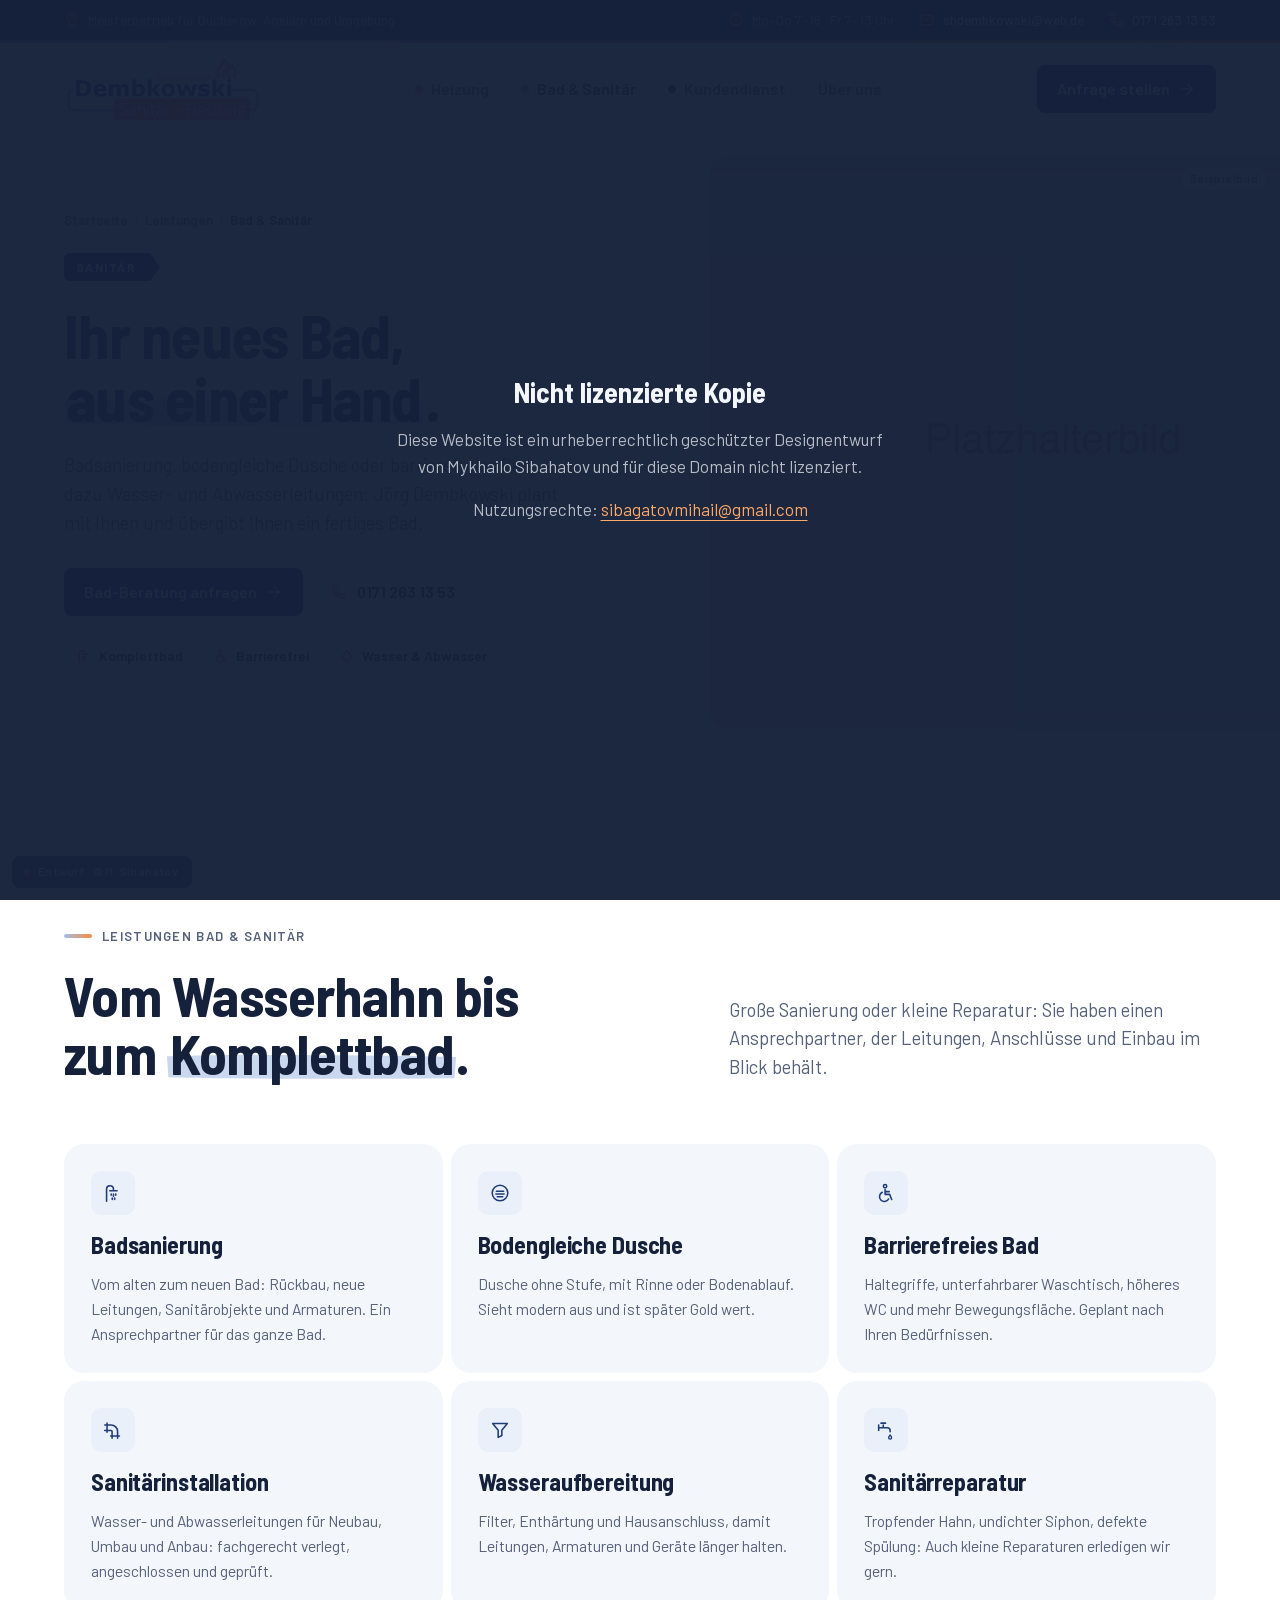
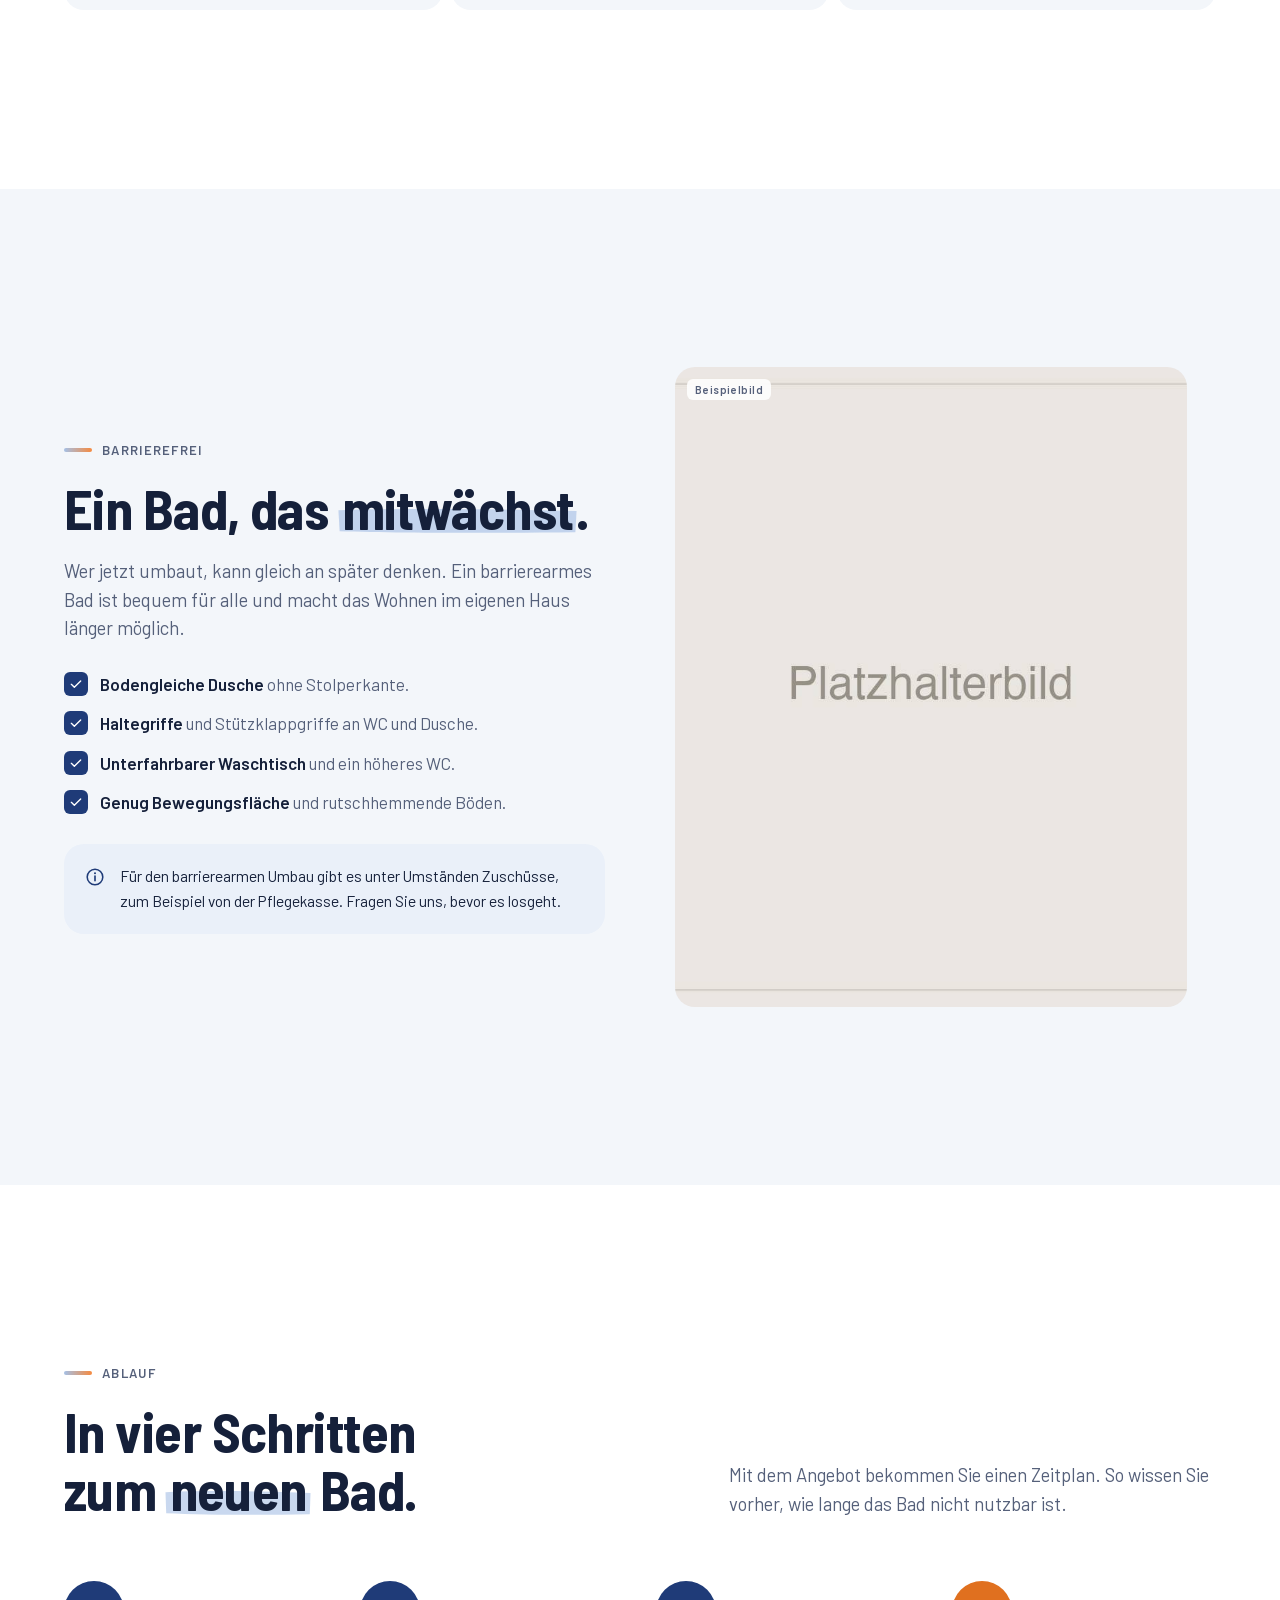
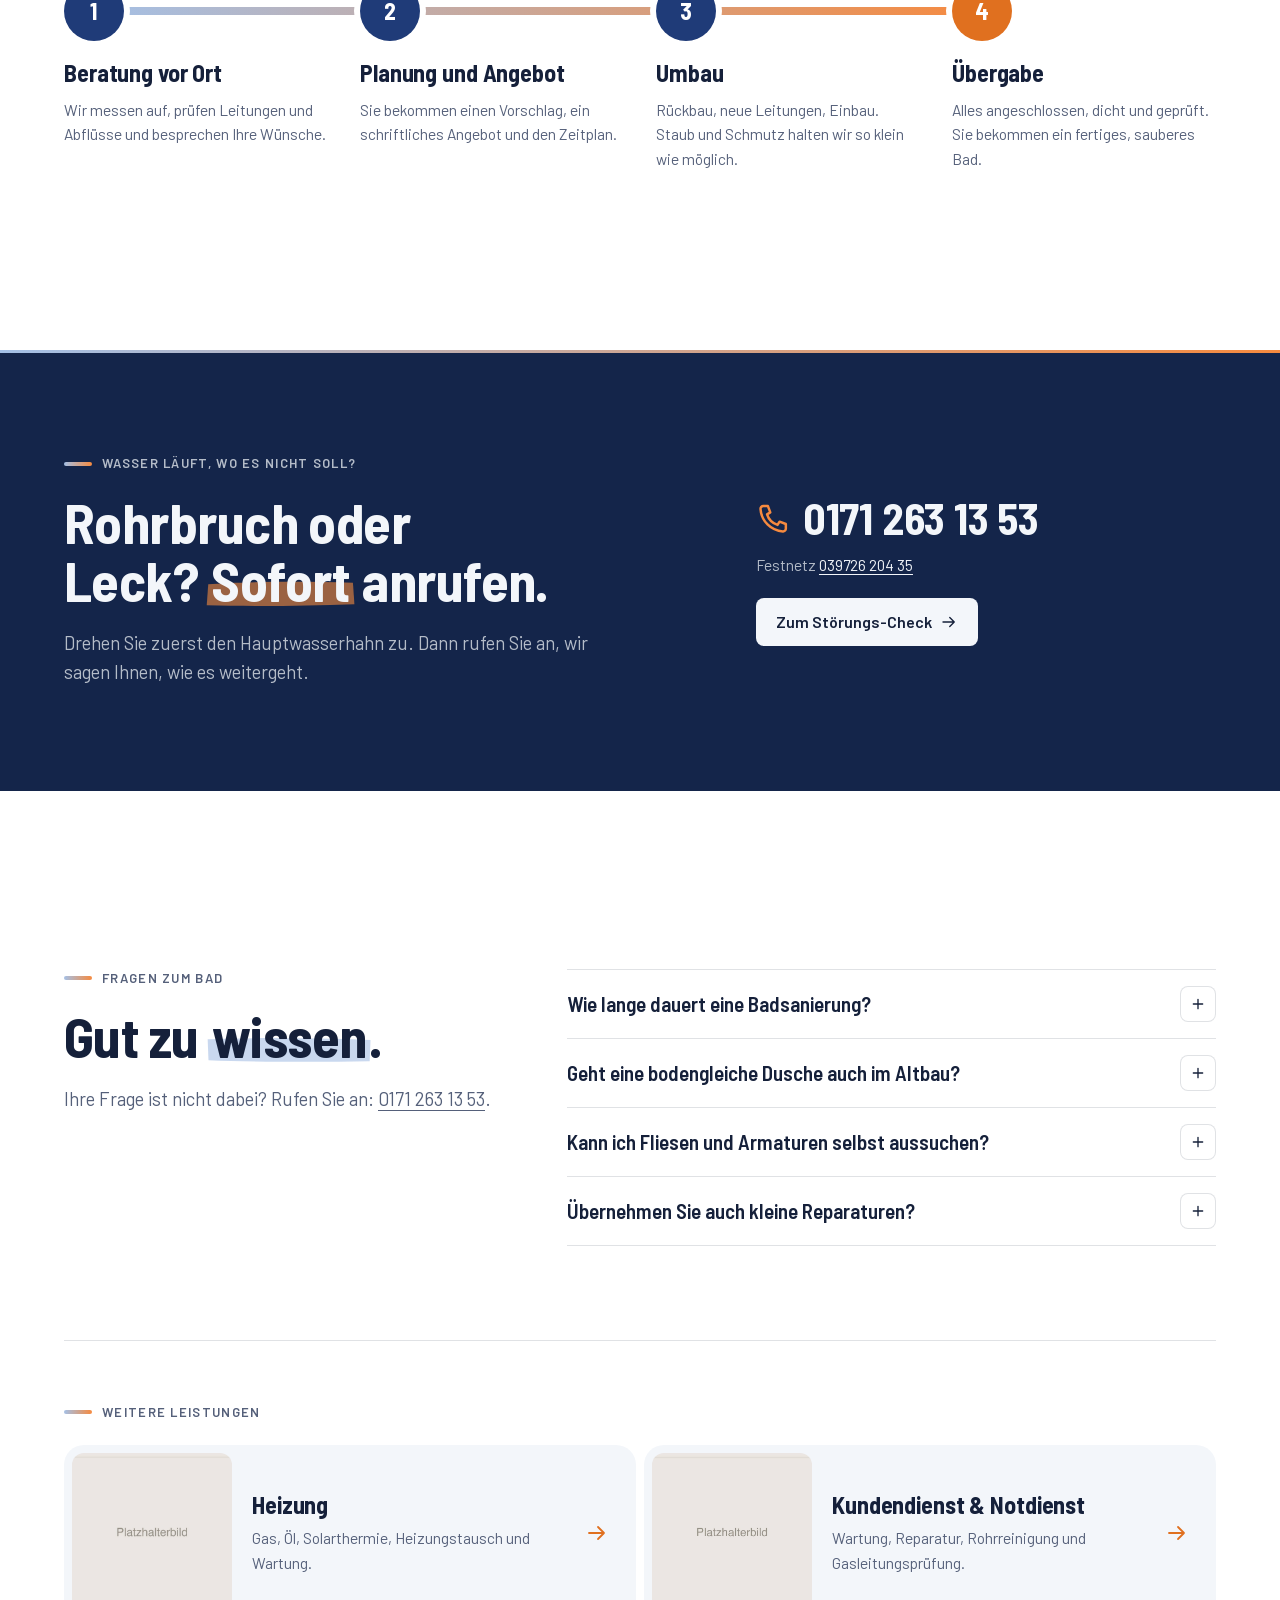
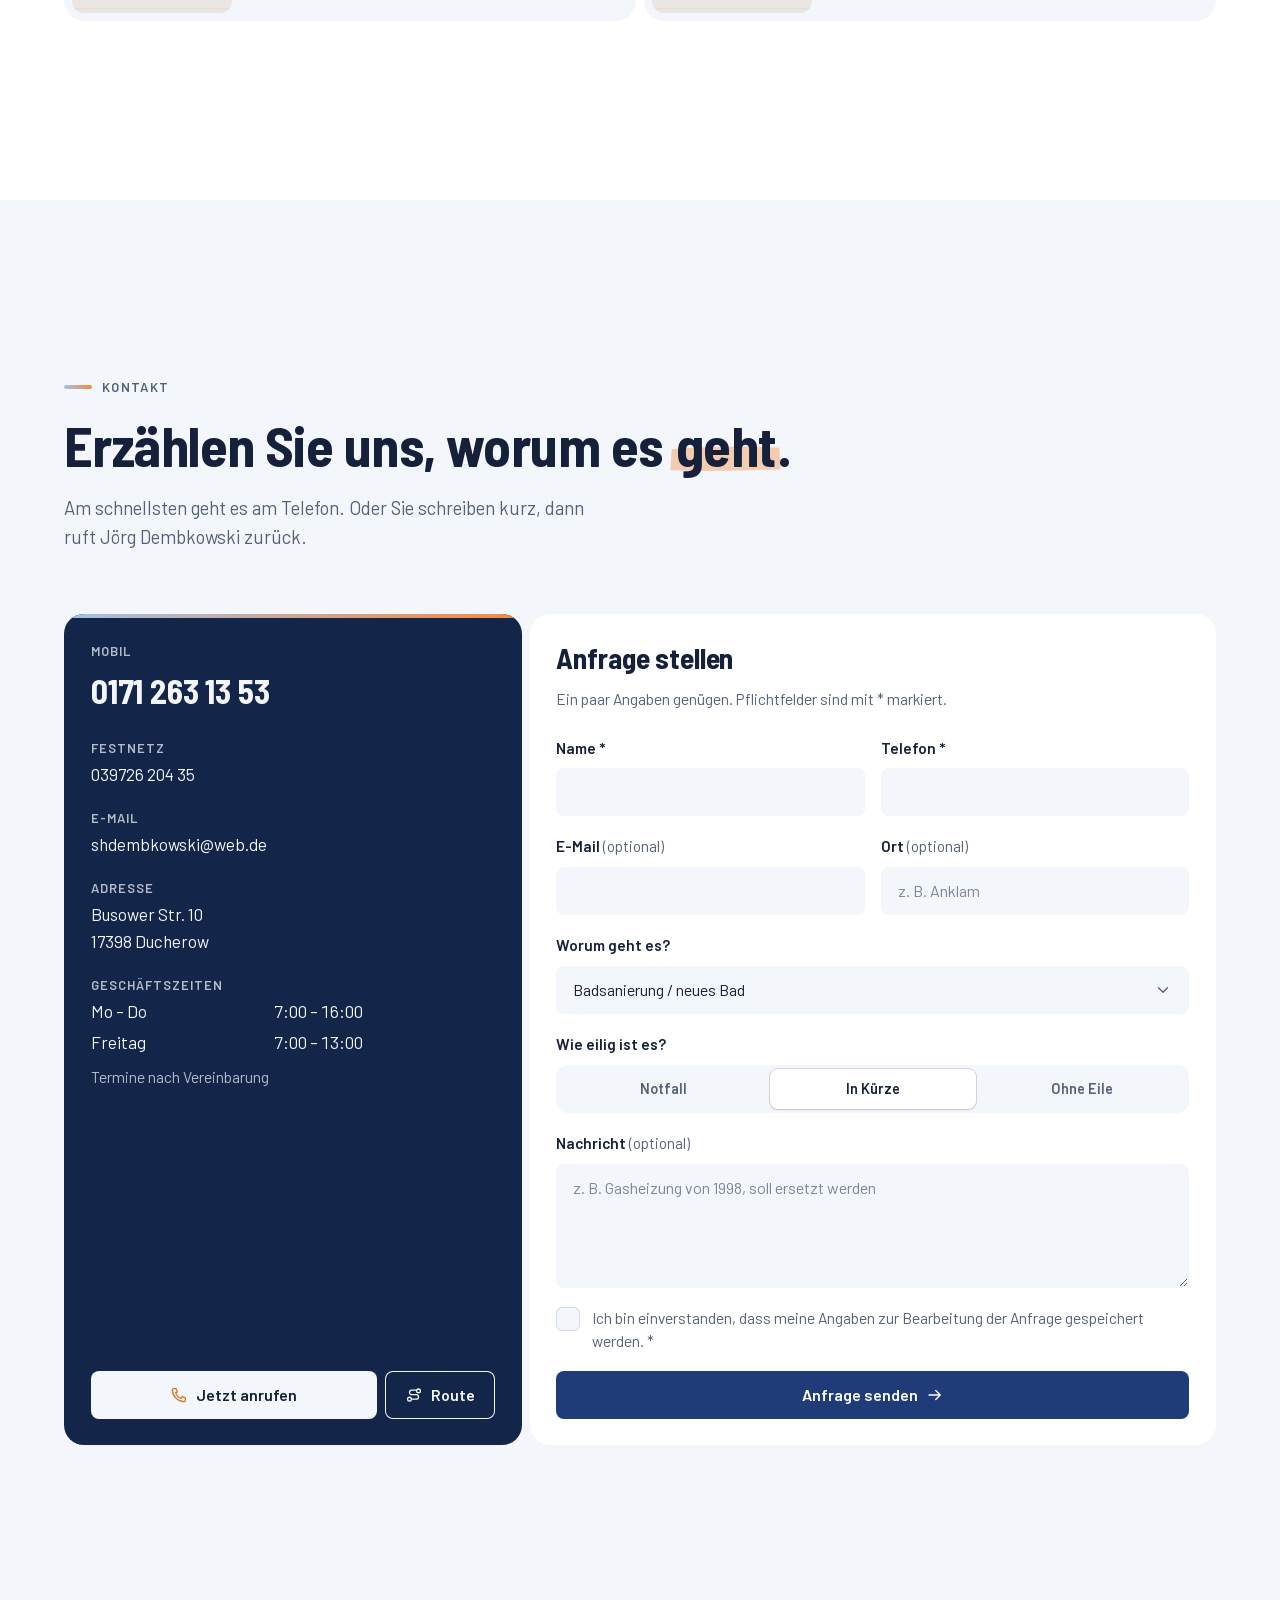
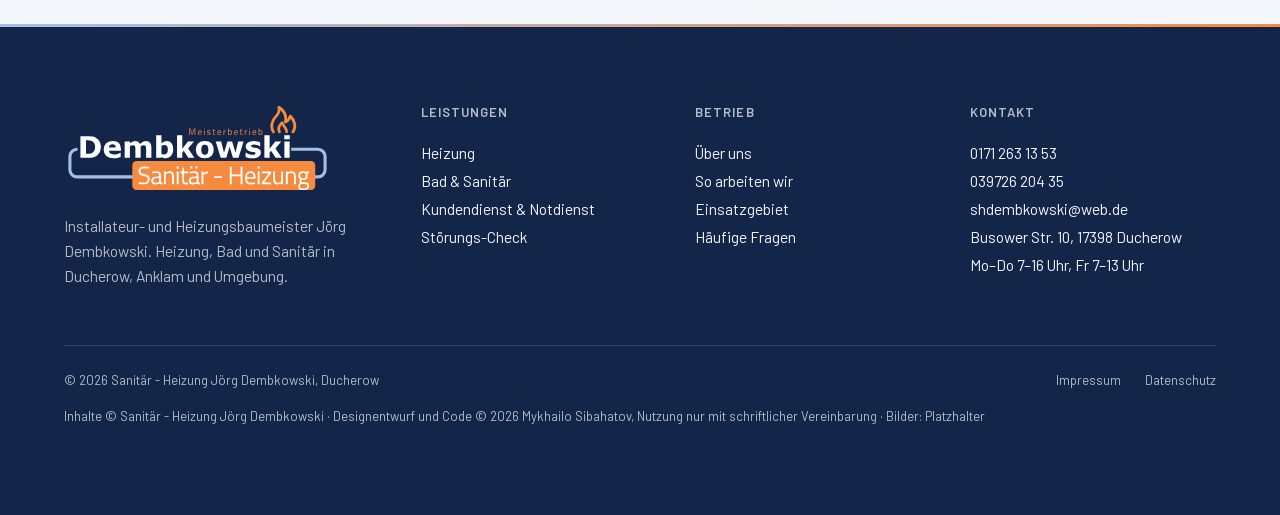
==== commit bbefa224: "Entwurf: Fotos durch Platzhalter ersetzt, Impressum von Vias Media Alle Fotos sind neutrale Platzhal" ====
--- a/bad-sanitaer.html
+++ b/bad-sanitaer.html
@@ -462,8 +462,8 @@
       </div>
       <div class="footer__bottom">
         <p>© <span data-year>2026</span> Sanitär - Heizung Jörg Dembkowski, Ducherow</p>
-        <div class="footer__legal"><a href="#">Impressum</a><a href="#">Datenschutz</a></div>
-        <p class="footer__credit">Inhalte © Sanitär - Heizung Jörg Dembkowski · Designentwurf und Code © 2026 Mykhailo Sibahatov, Nutzung nur mit schriftlicher Vereinbarung · Fotos: Unsplash (Beispielbilder)</p>
+        <div class="footer__legal"><a href="impressum.html">Impressum</a><a href="#">Datenschutz</a></div>
+        <p class="footer__credit">Inhalte © Sanitär - Heizung Jörg Dembkowski · Designentwurf und Code © 2026 Mykhailo Sibahatov, Nutzung nur mit schriftlicher Vereinbarung · Bilder: Platzhalter</p>
       </div>
     </div>
   </footer>
